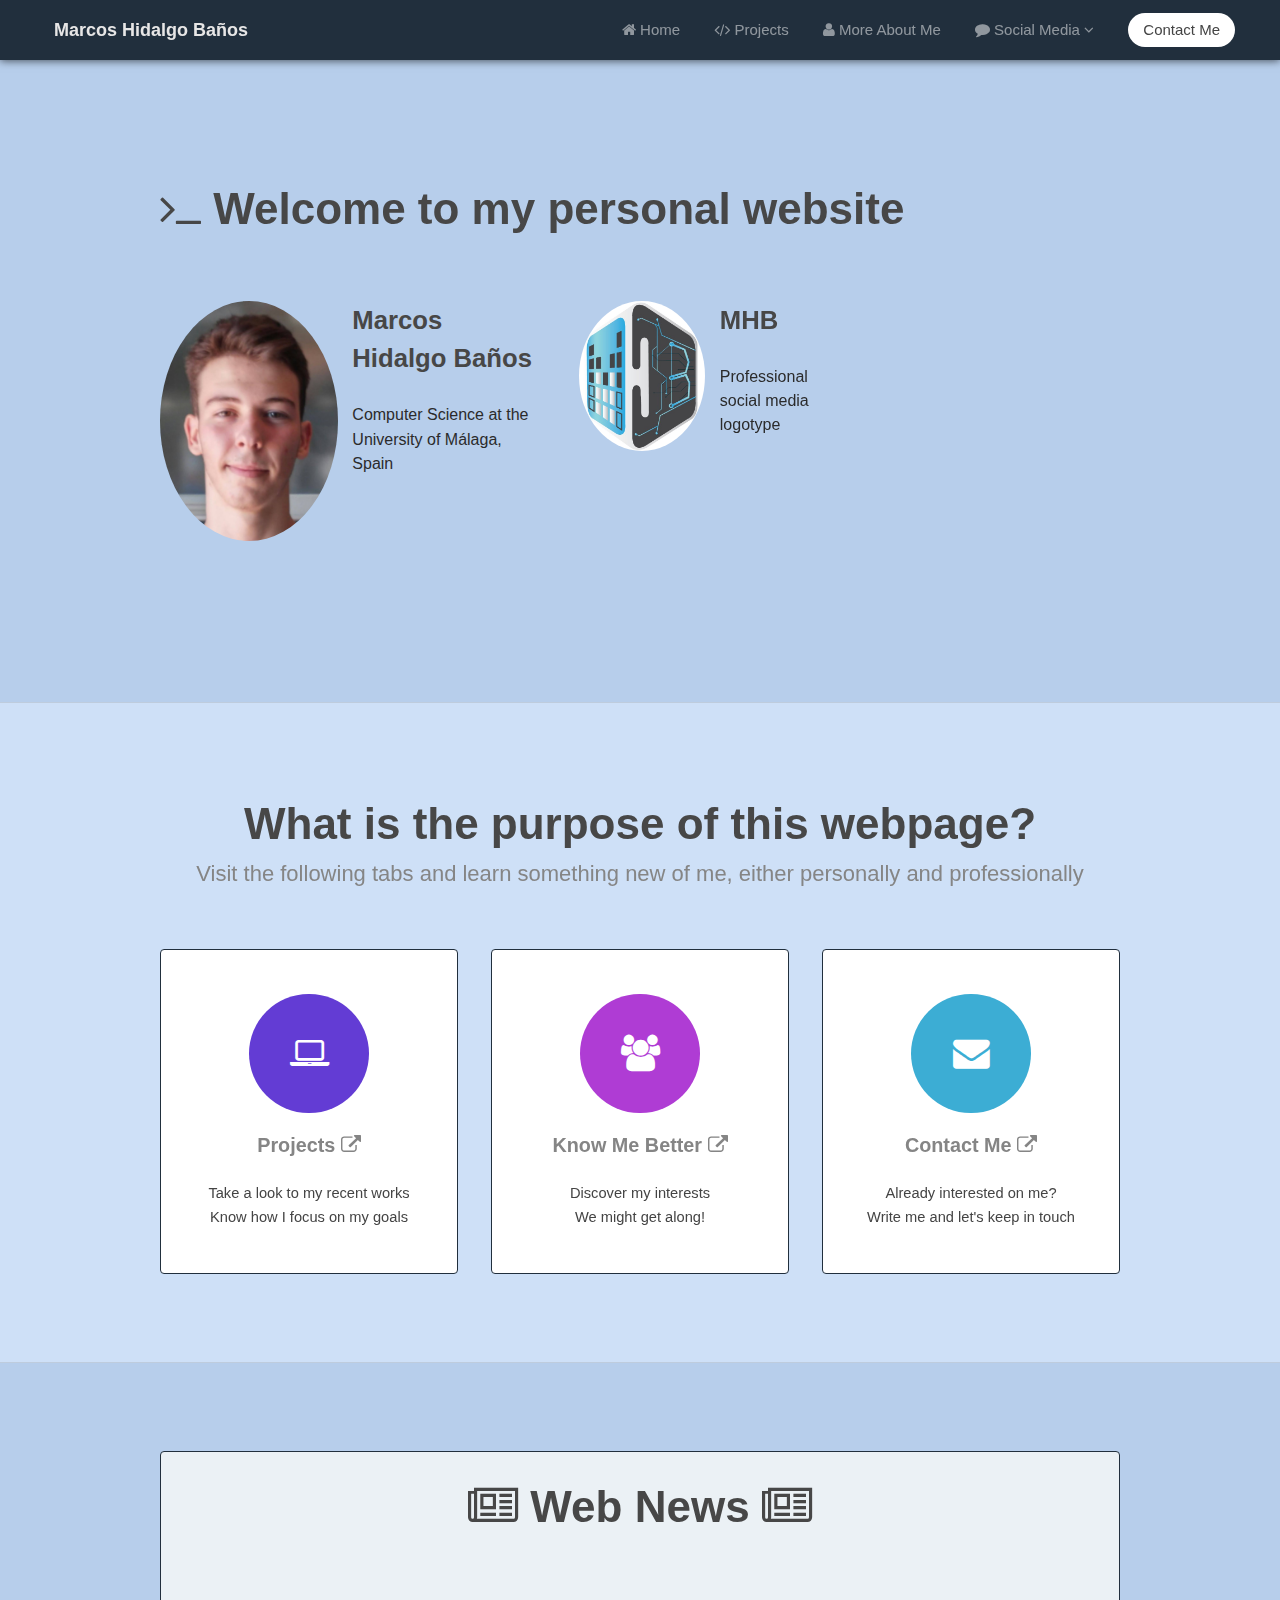
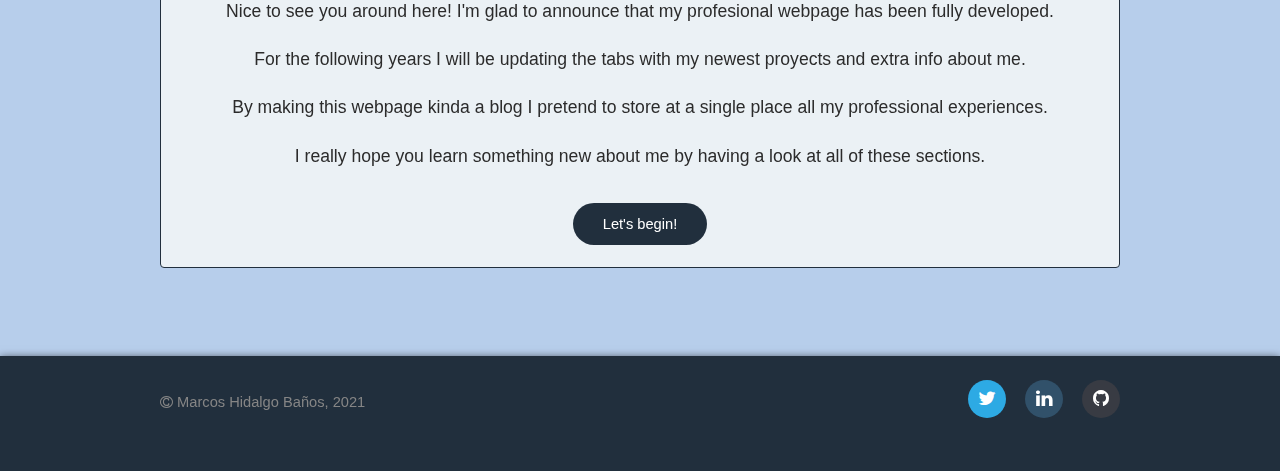
==== index.html @ bc8b63e9 "Add files via upload" ====
<!DOCTYPE html>
<html lang="en">
	<head>
		<meta charset="UTF-8">
		<title>Home | Marcos Hidalgo Baños</title>
		<link rel="shortcut icon" type="image/ico" href="/images/LOGOTW&LKND.ico" />
		<meta http-equiv="content-type" content="text/html; charset=utf-8" />
		<meta name="description" content="" />
		<meta name="keywords" content="" />
		<script src="js/jquery.min.js"></script>
		<script src="js/skel.min.js"></script>
		<script src="js/skel-layers.min.js"></script>
		<script src="js/init.js"></script>
		
		<noscript>
			<link rel="stylesheet" href="css/skel.css" />
			<link rel="stylesheet" href="css/style.css" />
			<link rel="stylesheet" href="css/style-xlarge.css" />
		</noscript>
	</head>


	<body class="landing">
		<!-- Header -->
			<header id="header">
				<h1 style="font-size: large;">Marcos Hidalgo Baños</h1>
				<nav id="nav">
					<ul>
						<li><a href="index.html"><i class="icon Little fa-home"></i> Home</a></li>
						<li><a href="projects.html"><i class="icon Little fa-code"></i> Projects</a></li>
						<li><a href="moreAboutMe.html"><i class="icon Little fa-user"></i> More About Me</a></li>
						<li><a><i class="icon Little fa-comment"></i> Social Media <i class="icon Little fa-angle-down"></i></a>
							<ul>
								<li><a href = "https://twitter.com/Marcos_Hidalgo_" target="blank" class="icon fa-twitter"> Twitter</a></li>
								<li><a href = "https://www.linkedin.com/in/marcoshidalgob/" target="blank" class="icon fa-linkedin-square"> Linkedin</a></li>
								<li><a href = "https://github.com/MarkosHB" target="blank" class="icon fa-github"> Github</a></li>
							</ul>
						</li>
						<li><a href="contactMe.html" class="button special1"> Contact Me</a></li>
					</ul>
				</nav>
			</header>		

			<!-- First look -->
			<section id="one" class="wrapper style6 special">
				<div id="two" class="wrapper style2 special">
					<div class="container">
						<header class="major" style="text-align: left;"><h2><i class="icon Little fa-terminal"></i> Welcome to my personal website</h2></header>
						<!--Introduccion -->
						<div class="row 200%">
							<section class="12u$(xsmall) profile">
								<img src="images/profile.jpg" alt="" height="240" />
								<h2>Marcos </br>Hidalgo Baños</h2>
								<p style="font-size: medium;">Computer Science at the University of Málaga, Spain</p> 
							</section>
							<section class="12u$(xsmall) profile">
								<img src="images/MHB LOGO .jpg" alt="" height="150"/>
								<h2>MHB</h2>
								<p style="font-size: medium;">Professional social media logotype</p> 
							</section>
						</div>
					
					</div>
				</div>
			</section>

				<!--Intro Webpage-->
				<section id="main" class="wrapper style1 special">
					<div class="banner">
						<div class="container">
							<header class="major">
								<h2>What is the purpose of this webpage?</h2>
								<p>Visit the following tabs and learn something new of me, either personally and professionally</p>
							</header>
							<div class="row 150%">
								<div class="4u 12u$(medium)">
									<section class="box">
										<i class="icon big rounded color3 fa-laptop"></i>
										<a href="proyects.html"><h3>Projects <i class="icon Little fa-external-link"></i></h3></a>
										<p>Take a look to my recent works</br>Know how I focus on my goals</p>
									</section>
								</div>
								<div class="4u 12u$(medium)">
									<section class="box">
										<i class="icon big rounded color4 fa-users"></i>
										<a href="moreAboutMe.html"><h3>Know Me Better <i class="icon Little fa-external-link"></i></h3></a>
										<p>Discover my interests</br>We might get along!</p>
									</section>
								</div>
								<div class="4u$ 12u$(medium)">
									<section class="box">
										<i class="icon big rounded color1 fa-envelope"></i>
										<a href="contactMe.html"><h3>Contact Me <i class="icon Little fa-external-link"></i></h3></a>
										<p>Already interested on me?</br> Write me and let's keep in touch</p>
									</section>
								</div>
							</div>
						</div>
					</div>
				</section>

			<!--News textbox-->
			<section id="one" class="wrapper style6 special">
				<div class="container">
					<div class="box" style="background-color:rgb(235, 241, 245)" style="border-color:grey;" style="border-width:medium">
						<header class="major"><h2><a class="icon fa-newspaper-o"></a> Web News <a class="icon fa-newspaper-o"></a></h2></header>
							<p style="font-size: larger;">
								Nice to see you around here! I'm glad to announce that my profesional webpage has been fully developed.
								<br></br>For the following years I will be updating the tabs with my newest proyects and extra info about me.
								<br></br>By making this webpage kinda a blog I pretend to store at a single place all my professional experiences.
								<br></br>I really hope you learn something new about me by having a look at all of these sections.
							</p>
							<a href="projects.html" class="button special">Let's begin!</a>
						
					</div>
				</div>
			</section>

		<!--End of Background Color-->
		</section>	
			
		<!-- Footer -->
		<footer id="footer">
			<div class="container"> 
				<div class="row">
					<div class="8u 12u$(medium)">
						<ul class="copyright">
							<li><i class="icon Little fa-copyright"></i><a href="index.html"> Marcos Hidalgo Baños,  2021 </a></li> 
						</ul>
					</div>
					<div class="4u$ 12u$(medium)"> 
						<ul class="icons">
							<li><a href = "https://twitter.com/Marcos_Hidalgo_"  target="blank" class="icon rounded fa-twitter"><span class="label">Twitter</span></a></li>
							<li><a href = "https://www.linkedin.com/in/marcoshidalgob/"  target="blank" class="icon rounded fa-linkedin"><span class="label">LinkedIn</span></a></li>
							<li><a href = "https://github.com/MarkosHB"  target="blank" class="icon rounded fa-github"><span class="label">Github</span></a></li>
						</ul>
					</div>
				</div>
			</div>
		</footer>
	</body>
	
</html>
---- css/skel.css ----
/* Resets (http://meyerweb.com/eric/tools/css/reset/ | v2.0 | 20110126 | License: none (public domain)) */

	html,body,div,span,applet,object,iframe,h1,h2,h3,h4,h5,h6,p,blockquote,pre,a,abbr,acronym,address,big,cite,code,del,dfn,em,img,ins,kbd,q,s,samp,small,strike,strong,sub,sup,tt,var,b,u,i,center,dl,dt,dd,ol,ul,li,fieldset,form,label,legend,table,caption,tbody,tfoot,thead,tr,th,td,article,aside,canvas,details,embed,figure,figcaption,footer,header,hgroup,menu,nav,output,ruby,section,summary,time,mark,audio,video{margin:0;padding:0;border:0;font-size:100%;font:inherit;vertical-align:baseline;}article,aside,details,figcaption,figure,footer,header,hgroup,menu,nav,section{display:block;}body{line-height:1;}ol,ul{list-style:none;}blockquote,q{quotes:none;}blockquote:before,blockquote:after,q:before,q:after{content:'';content:none;}table{border-collapse:collapse;border-spacing:0;}body{-webkit-text-size-adjust:none}

/* Box Model */

	*, *:before, *:after {
		-moz-box-sizing: border-box;
		-webkit-box-sizing: border-box;
		box-sizing: border-box;
	}

/* Container */

	.container {
		margin-left: auto;
		margin-right: auto;
		background-color: black;

		/* width: (containers) */
		width: 1200px;
	}

	/* Modifiers */

		/* 125% */
			.container.\31 25\25 {
				width: 100%;

				/* max-width: (containers * 1.25) */
				max-width: 1500px;

				/* min-width: (containers) */
				min-width: 1200px;
			}

		/* 75% */
			.container.\37 5\25 {

				/* width: (containers * 0.75) */
				width: 900px;

			}

		/* 50% */
			.container.\35 0\25 {

				/* width: (containers * 0.50) */
				width: 600px;

			}

		/* 25% */
			.container.\32 5\25 {

				/* width: (containers * 0.25) */
				width: 300px;

			}

/* Grid */

	.row {
		border-bottom: solid 1px transparent;
	}

	.row > * {
		float: left;
	}

	.row:after, .row:before {
		content: '';
		display: block;
		clear: both;
		height: 0;
	}

	.row.uniform > * > :first-child {
		margin-top: 0;
	}

	.row.uniform > * > :last-child {
		margin-bottom: 0;
	}

	/* Gutters */

		/* Normal */

			.row > * {
				/* padding: (gutters.horizontal) 0 0 (gutters.vertical) */
				padding: 0 0 0 2em;
			}

			.row {
				/* margin: -(gutters.horizontal) 0 -1px -(gutters.vertical) */
				margin: 0 0 -1px -2em;
			}

			.row.uniform > * {
				/* padding: (gutters.vertical) 0 0 (gutters.vertical) */
				padding: 2em 0 0 2em;
			}

			.row.uniform {
				/* margin: -(gutters.vertical) 0 -1px -(gutters.vertical) */
				margin: -2em 0 -1px -2em;
			}

		/* 200% */

			.row.\32 00\25 > * {
				/* padding: (gutters.horizontal) 0 0 (gutters.vertical) */
				padding: 0 0 0 4em;
			}

			.row.\32 00\25 {
				/* margin: -(gutters.horizontal) 0 -1px -(gutters.vertical) */
				margin: 0 0 -1px -4em;
			}

			.row.uniform.\32 00\25 > * {
				/* padding: (gutters.vertical) 0 0 (gutters.vertical) */
				padding: 4em 0 0 4em;
			}

			.row.uniform.\32 00\25 {
				/* margin: -(gutters.vertical) 0 -1px -(gutters.vertical) */
				margin: -4em 0 -1px -4em;
			}

		/* 150% */

			.row.\31 50\25 > * {
				/* padding: (gutters.horizontal) 0 0 (gutters.vertical) */
				padding: 0 0 0 1.5em;
			}

			.row.\31 50\25 {
				/* margin: -(gutters.horizontal) 0 -1px -(gutters.vertical) */
				margin: 0 0 -1px -1.5em;
			}

			.row.uniform.\31 50\25 > * {
				/* padding: (gutters.vertical) 0 0 (gutters.vertical) */
				padding: 1.5em 0 0 1.5em;
			}

			.row.uniform.\31 50\25 {
				/* margin: -(gutters.vertical) 0 -1px -(gutters.vertical) */
				margin: -1.5em 0 -1px -1.5em;
			}

		/* 50% */

			.row.\35 0\25 > * {
				/* padding: (gutters.horizontal) 0 0 (gutters.vertical) */
				padding: 0 0 0 1em;
			}

			.row.\35 0\25 {
				/* margin: -(gutters.horizontal) 0 -1px -(gutters.vertical) */
				margin: 0 0 -1px -1em;
			}

			.row.uniform.\35 0\25 > * {
				/* padding: (gutters.vertical) 0 0 (gutters.vertical) */
				padding: 1em 0 0 1em;
			}

			.row.uniform.\35 0\25 {
				/* margin: -(gutters.vertical) 0 -1px -(gutters.vertical) */
				margin: -1em 0 -1px -1em;
			}

		/* 25% */

			.row.\32 5\25 > * {
				/* padding: (gutters.horizontal) 0 0 (gutters.vertical) */
				padding: 0 0 0 0.5em;
			}

			.row.\32 5\25 {
				/* margin: -(gutters.horizontal) 0 -1px -(gutters.vertical) */
				margin: 0 0 -1px -0.5em;
			}

			.row.uniform.\32 5\25 > * {
				/* padding: (gutters.vertical) 0 0 (gutters.vertical) */
				padding: 0.5em 0 0 0.5em;
			}

			.row.uniform.\32 5\25 {
				/* margin: -(gutters.vertical) 0 -1px -(gutters.vertical) */
				margin: -0.5em 0 -1px -0.5em;
			}

		/* 0% */

			.row.\30 \25 > * {
				padding: 0;
			}

			.row.\30 \25 {
				margin: 0 0 -1px 0;
			}

	/* Cells */

		.\31 2u, .\31 2u\24 { width: 100%; clear: none; margin-left: 0; }
		.\31 1u, .\31 1u\24 { width: 91.6666666667%; clear: none; margin-left: 0; }
		.\31 0u, .\31 0u\24 { width: 83.3333333333%; clear: none; margin-left: 0; }
		.\39 u, .\39 u\24 { width: 75%; clear: none; margin-left: 0; }
		.\38 u, .\38 u\24 { width: 66.6666666667%; clear: none; margin-left: 0; }
		.\37 u, .\37 u\24 { width: 58.3333333333%; clear: none; margin-left: 0; }
		.\36 u, .\36 u\24 { width: 50%; clear: none; margin-left: 0; }
		.\35 u, .\35 u\24 { width: 41.6666666667%; clear: none; margin-left: 0; }
		.\34 u, .\34 u\24 { width: 33.3333333333%; clear: none; margin-left: 0; }
		.\33 u, .\33 u\24 { width: 25%; clear: none; margin-left: 0; }
		.\32 u, .\32 u\24 { width: 16.6666666667%; clear: none; margin-left: 0; }
		.\31 u, .\31 u\24 { width: 8.3333333333%; clear: none; margin-left: 0; }

		.\31 2u\24 + *,
		.\31 1u\24 + *,
		.\31 0u\24 + *,
		.\39 u\24 + *,
		.\38 u\24 + *,
		.\37 u\24 + *,
		.\36 u\24 + *,
		.\35 u\24 + *,
		.\34 u\24 + *,
		.\33 u\24 + *,
		.\32 u\24 + *,
		.\31 u\24 + * {
			clear: left;
		}

		.\-11u { margin-left: 91.6666666667% }
		.\-10u { margin-left: 83.3333333333% }
		.\-9u { margin-left: 75% }
		.\-8u { margin-left: 66.6666666667% }
		.\-7u { margin-left: 58.3333333333% }
		.\-6u { margin-left: 50% }
		.\-5u { margin-left: 41.6666666667% }
		.\-4u { margin-left: 33.3333333333% }
		.\-3u { margin-left: 25% }
		.\-2u { margin-left: 16.6666666667% }
		.\-1u { margin-left: 8.3333333333% }
---- css/style.css ----
@charset "UTF-8";
@import url(font-awesome.min.css);
@import url(http://fonts.googleapis.com/css?family=Raleway:700,400);

/*
	Transit by TEMPLATED
	templated.co @templatedco
	Released for free under the Creative Commons Attribution 3.0 license (templated.co/license)
*/

/* Basic */

	body {
		background: rgb(233, 226, 226);
		font-family:sans-serif !important;
	}

		body.is-loading *, body.is-loading *:before, body.is-loading *:after {
			-moz-animation: none !important;
			-webkit-animation: none !important;
			-o-animation: none !important;
			-ms-animation: none !important;
			animation: none !important;
			-moz-transition: none !important;
			-webkit-transition: none !important;
			-o-transition: none !important;
			-ms-transition: none !important;
			transition: none !important;
		}

	body, input, select, textarea {
		color: #444;
		font-family: "Raleway", Helvetica, sans-serif;
		font-size: 13pt;
		font-weight: 400;
		line-height: 1.65em;
	}

	a {
		color: #383b43;
		text-decoration: none;
	}

		a:active, a:hover {
			text-decoration: underline;
		}

	strong, b {
		color: #474747;
		font-weight: 700;
	}

	em, i {
		font-style: italic;
	}

	p {
		margin: 0 0 2em 0;
	}

	h1, h2, h3, h4, h5, h6 {
		color: #474747;
		font-weight: 700;
		line-height: 1em;
		margin: 0 0 1em 0;
	}

		h1 a, h2 a, h3 a, h4 a, h5 a, h6 a {
			color: inherit;
			text-decoration: none;
		}

	h2 {
		font-size: 1.75em;
		line-height: 1.5em;
	}

	h3 {
		font-size: 1.35em;
		line-height: 1.5em;
	}

	h4 {
		font-size: 1.1em;
		line-height: 1.5em;
	}

	h5 {
		font-size: 0.9em;
		line-height: 1.5em;
	}

	h6 {
		font-size: 0.7em;
		line-height: 1.5em;
	}

	sub {
		font-size: 0.8em;
		position: relative;
		top: 0.5em;
	}

	sup {
		font-size: 0.8em;
		position: relative;
		top: -0.5em;
	}

	hr {
		border: 0;
		border-bottom: solid 1px rgba(144, 144, 144, 0.25);
		margin: 2em 0;
	}

		hr.major {
			margin: 3em 0;
		}

	blockquote {
		border-left: solid 4px rgba(144, 144, 144, 0.25);
		font-style: italic;
		margin: 0 0 2em 0;
		padding: 0.5em 0 0.5em 2em;
	}
		blockquote a {
			color: rgb(249 246 241 / 80%);;
		}

	code {
		background: rgba(144, 144, 144, 0.075);
		border-radius: 4px;
		border: solid 1px rgba(144, 144, 144, 0.25);
		font-family: "Courier New", monospace;
		font-size: 0.9em;
		margin: 0 0.25em;
		padding: 0.25em 0.65em;
	}

	pre {
		-webkit-overflow-scrolling: touch;
		font-family: "Courier New", monospace;
		font-size: 0.9em;
		margin: 0 0 2em 0;
	}

		pre code {
			display: block;
			line-height: 1.75em;
			padding: 1em 1.5em;
			overflow-x: auto;
		}

	.align-left {
		text-align: left;
	}

	.align-center {
		text-align: center;
	}

	.align-right {
		text-align: right;
	}

/* Section/Article */

	section.special, article.special {
		text-align: center;
	}

	header p {
		color: #858585;
		position: relative;
		margin: 0 0 1.5em 0;
	}

	header h2 + p {
		font-size: 1.25em;
		margin-top: -1em;
		line-height: 1.5em;
	}

	header h3 + p {
		font-size: 1.1em;
		margin-top: -0.8em;
		line-height: 1.5em;
	}

	header h4 + p,
	header h5 + p,
	header h6 + p {
		font-size: 0.9em;
		margin-top: -0.6em;
		line-height: 1.5em;
	}

	header.major {
		text-align: center;
		margin-bottom: 4em;
	}

		header.major h2 {
			font-size: 3em;
			margin-bottom: 0.5em;
		}

		header.major p {
			font-size: 1.5em;
		}

/* Form */

	form {
		margin: 0 0 2em 0;
	}

	label {
		color: #474747;
		display: block;
		font-size: 0.9em;
		font-weight: 700;
		margin: 0 0 1em 0;
	}

	input[type="text"],
	input[type="password"],
	input[type="email"],
	select,
	textarea {
		-moz-appearance: none;
		-webkit-appearance: none;
		-o-appearance: none;
		-ms-appearance: none;
		appearance: none;
		background: rgba(144, 144, 144, 0.075);
		border-radius: 4px;
		border: none;
		color: inherit;
		display: block;
		outline: 0;
		padding: 0 1em;
		text-decoration: none;
		width: 100%;
	}

		input[type="text"]:invalid,
		input[type="password"]:invalid,
		input[type="email"]:invalid,
		select:invalid,
		textarea:invalid {
			box-shadow: none;
		}

		input[type="text"]:focus,
		input[type="password"]:focus,
		input[type="email"]:focus,
		select:focus,
		textarea:focus {
			border-color: #383b43;
			box-shadow: 0 0 0 1px #383b43;
		}

	.select-wrapper {
		text-decoration: none;
		display: block;
		position: relative;
	}

		.select-wrapper:before {
			content: "";
			-moz-osx-font-smoothing: grayscale;
			-webkit-font-smoothing: antialiased;
			font-family: FontAwesome;
			font-style: normal;
			font-weight: normal;
			text-transform: none !important;
		}

		.select-wrapper:before {
			color: rgba(144, 144, 144, 0.25);
			display: block;
			height: 2.75em;
			line-height: 2.75em;
			pointer-events: none;
			position: absolute;
			right: 0;
			text-align: center;
			top: 0;
			width: 2.75em;
		}

		.select-wrapper select::-ms-expand {
			display: none;
		}

	input[type="text"],
	input[type="password"],
	input[type="email"],
	select {
		height: 2.75em;
	}

	textarea {
		padding: 0.75em 1em;
	}

	input[type="checkbox"],
	input[type="radio"] {
		-moz-appearance: none;
		-webkit-appearance: none;
		-o-appearance: none;
		-ms-appearance: none;
		appearance: none;
		display: block;
		float: left;
		margin-right: -2em;
		opacity: 0;
		width: 1em;
		z-index: -1;
	}

		input[type="checkbox"] + label,
		input[type="radio"] + label {
			text-decoration: none;
			color: #444;
			cursor: pointer;
			display: inline-block;
			font-size: 1em;
			font-weight: 400;
			padding-left: 2.4em;
			padding-right: 0.75em;
			position: relative;
		}

			input[type="checkbox"] + label:before,
			input[type="radio"] + label:before {
				-moz-osx-font-smoothing: grayscale;
				-webkit-font-smoothing: antialiased;
				font-family: FontAwesome;
				font-style: normal;
				font-weight: normal;
				text-transform: none !important;
			}

			input[type="checkbox"] + label:before,
			input[type="radio"] + label:before {
				background: rgba(144, 144, 144, 0.075);
				border-radius: 4px;
				border: solid 1px rgba(144, 144, 144, 0.25);
				content: '';
				display: inline-block;
				height: 1.65em;
				left: 0;
				line-height: 1.58125em;
				position: absolute;
				text-align: center;
				top: 0;
				width: 1.65em;
			}

		input[type="checkbox"]:checked + label:before,
		input[type="radio"]:checked + label:before {
			background: #3cadd4;
			border-color: #3cadd4;
			color: #ffffff;
			content: '\f00c';
		}

		input[type="checkbox"]:focus + label:before,
		input[type="radio"]:focus + label:before {
			border-color: #383b43;
			box-shadow: 0 0 0 1px #383b43;
		}

	input[type="checkbox"] + label:before {
		border-radius: 4px;
	}

	input[type="radio"] + label:before {
		border-radius: 100%;
	}

	::-webkit-input-placeholder {
		color: #858585 !important;
		opacity: 1.0;
	}

	:-moz-placeholder {
		color: #858585 !important;
		opacity: 1.0;
	}

	::-moz-placeholder {
		color: #858585 !important;
		opacity: 1.0;
	}

	:-ms-input-placeholder {
		color: #858585 !important;
		opacity: 1.0;
	}

	.formerize-placeholder {
		color: #858585 !important;
		opacity: 1.0;
	}

/* Box */

	.box {
		background-attachment: fixed;
		background-color: #314152 ; 
		box-shadow: #212F3D;
		border-radius: 4px;
		border: solid 1px #212F3D;
		margin-bottom: 2em;
		padding: 1.5em;
		
	}

		.box > :last-child,
		.box > :last-child > :last-child,
		.box > :last-child > :last-child > :last-child {
			margin-bottom: 0;
		}

		.box.alt {
			border: 0;
			border-radius: 0;
			padding: 0;
		}

		.box2 {
			background-attachment: fixed;
			background-color: #212F3D ; 
			box-shadow: rgba(19, 18, 18, 0.6) 0px 1px 8px 0px;
			border-radius: 4px;
			border: solid 1px #24222275;
			margin-bottom: 2em;
			padding: 16px 20px;			
		}
	
			.box2 > :last-child,
			.box2 > :last-child > :last-child,
			.box2 > :last-child > :last-child > :last-child {
				margin-bottom: 0;
			}
	
			.box2.alt {
				border: 0;
				border-radius: 0;
				padding: 0;
			}

/* Icon */

	.icon {
		text-decoration: none;
		border-bottom: none;
		position: relative;
	}

		.icon:before {
			-moz-osx-font-smoothing: grayscale;
			-webkit-font-smoothing: antialiased;
			font-family: FontAwesome;
			font-style: normal;
			font-weight: normal;
			text-transform: none !important;
		}

		.icon:active, .icon:hover {
			text-decoration: none;
		}

		.icon > .label {
			display: none;
		}

		.icon.rounded {
			background-color: #383b43;
			border-radius: 100%;
			color: #ffffff;
			display: inline-block;
			height: 3.25em;
			line-height: 3.25em;
			text-align: center;
			width: 3.25em;
		}

			.icon.rounded.big {
				font-size: 2.5em;
				margin-bottom: 0.5em;
			}

			.icon.rounded.color1 {
				background-color: #3cadd4;
			}

			.icon.rounded.color2 {
				background-color: #3c61d4;
			}

			.icon.rounded.color3 {
				background-color: #633cd4;
			}

			.icon.rounded.color4 {
				background-color: #af3cd4;
			}

			.icon.rounded.color5 {
				background-color: #d43cad;
			}

			.icon.rounded.color6 {
				background-color: #d43c61;
			}

			.icon.rounded.color7 {
				background-color: #d4633c;
			}

			.icon.rounded.color8 {
				background-color: #d4af3c;
			}

			.icon.rounded.color9 {
				background-color: #add43c;
			}

			.icon.rounded.color10 {
				background-color: #61d43c;
			}

			.icon.rounded.fa-twitter {
				background-color: #2daae4;
			}

			.icon.rounded.fa-facebook {
				background-color: #39599f;
			}

			.icon.rounded.fa-google-plus {
				background-color: #c91e1f;
			}

			.icon.rounded.fa-dribbble {
				background-color: #c4376b;
			}

			.icon.rounded.fa-tumblr, .icon.rounded.fa-linkedin {
				background-color: #31516a;
			}

			.icon.rounded.fa-rss {
				background-color: #f2600b;
			}

/* Image */

	.image {
		border-radius: 4px;
		border: 0;
		display: inline-block;
		position: relative;
	}

		.image img {
			border-radius: 4px;
			display: block;
		}

		.image.left {
			float: left;
			padding: 0 1.5em 1em 0;
			top: 0.25em;
		}

		.image.right {
			float: right;
			padding: 0 0 1em 1.5em;
			top: 0.25em;
		}

		.image.left, .image.right {
			max-width: 40%;
		}

			.image.left img, .image.right img {
				width: 100%;
			}

		.image.fit {
			display: block;
			margin: 0 0 2em 0;
			width: 100%;
		}

			.image.fit img {
				width: 100%;
			}

/* List */

	ol {
		list-style: decimal;
		margin: 0 0 2em 0;
		padding-left: 1.25em;
	}

		ol li {
			padding-left: 0.25em;
		}

	ul {
		list-style: disc;
		margin: 0 0 2em 0;
		padding-left: 1em;
	}

		ul li {
			padding-left: 0.5em;
		}

		ul.alt {
			list-style: none;
			padding-left: 0;
		}

			ul.alt li {
				border-top: solid 1px rgba(144, 144, 144, 0.25);
				padding: 0.5em 0;
			}

				ul.alt li:first-child {
					border-top: 0;
					padding-top: 0;
				}

		ul.unstyled {
			list-style: none;
			padding-left: 0;
		}

			ul.unstyled li {
				padding: 0.4em 0;
			}

		ul.icons {
			cursor: default;
			list-style: none;
			padding-left: 0;
		}

			ul.icons li {
				display: inline-block;
				padding: 0 1em 0 0;
			}

				ul.icons li:last-child {
					padding-right: 0;
				}

				ul.icons li .icon:before {
					font-size: 2em;
				}

		ul.actions {
			cursor: default;
			list-style: none;
			padding-left: 0;
		}

			ul.actions li {
				display: inline-block;
				padding: 0 1em 0 0;
				vertical-align: middle;
			}

				ul.actions li:last-child {
					padding-right: 0;
				}

			ul.actions.small li {
				padding: 0 0.5em 0 0;
			}

			ul.actions.vertical li {
				display: block;
				padding: 1em 0 0 0;
			}

				ul.actions.vertical li:first-child {
					padding-top: 0;
				}

				ul.actions.vertical li > * {
					margin-bottom: 0;
				}

			ul.actions.vertical.small li {
				padding: 0.5em 0 0 0;
			}

				ul.actions.vertical.small li:first-child {
					padding-top: 0;
				}

			ul.actions.fit {
				display: table;
				margin-left: -1em;
				padding: 0;
				table-layout: fixed;
				width: calc(100% + 1em);
			}

				ul.actions.fit li {
					display: table-cell;
					padding: 0 0 0 1em;
				}

					ul.actions.fit li > * {
						margin-bottom: 0;
					}

				ul.actions.fit.small {
					margin-left: -0.5em;
					width: calc(100% + 0.5em);
				}

					ul.actions.fit.small li {
						padding: 0 0 0 0.5em;
					}

	dl {
		margin: 0 0 2em 0;
	}

/* Table */

	.table-wrapper {
		-webkit-overflow-scrolling: touch;
		overflow-x: auto;
	}

	table {
		margin: 0 0 2em 0;
		width: 100%;
	}

		table tbody tr {
			border: solid 1px rgba(144, 144, 144, 0.25);
			border-left: 0;
			border-right: 0;
		}

			table tbody tr:nth-child(2n + 1) {
				background-color: rgba(144, 144, 144, 0.075);
			}

		table td {
			padding: 0.75em 0.75em;
		}

		table th {
			color: #474747;
			font-size: 0.9em;
			font-weight: 700;
			padding: 0 0.75em 0.75em 0.75em;
			text-align: left;
		}

		table thead {
			border-bottom: solid 2px rgba(144, 144, 144, 0.25);
		}

		table tfoot {
			border-top: solid 2px rgba(144, 144, 144, 0.25);
		}

		table.alt {
			border-collapse: separate;
		}

			table.alt tbody tr td {
				border: solid 1px rgba(144, 144, 144, 0.25);
				border-left-width: 0;
				border-top-width: 0;
			}

				table.alt tbody tr td:first-child {
					border-left-width: 1px;
				}

			table.alt tbody tr:first-child td {
				border-top-width: 1px;
			}

			table.alt thead {
				border-bottom: 0;
			}

			table.alt tfoot {
				border-top: 0;
			}

/* Button */

	input[type="submit"],
	input[type="reset"],
	input[type="button"],
	.button {
		-moz-appearance: none;
		-webkit-appearance: none;
		-o-appearance: none;
		-ms-appearance: none;
		appearance: none;
		-moz-transition: background-color 0.2s ease-in-out, color 0.2s ease-in-out;
		-webkit-transition: background-color 0.2s ease-in-out, color 0.2s ease-in-out;
		-o-transition: background-color 0.2s ease-in-out, color 0.2s ease-in-out;
		-ms-transition: background-color 0.2s ease-in-out, color 0.2s ease-in-out;
		transition: background-color 0.2s ease-in-out, color 0.2s ease-in-out;
		background-color: #3cadd4;
		border-radius: 30px;
		border: 0;
		color: #ffffff !important;
		cursor: pointer;
		display: inline-block;
		font-weight: 400;
		height: 2.85em;
		line-height: 2.95em;
		padding: 0 2em;
		text-align: center;
		text-decoration: none;
		white-space: nowrap;
	}

		input[type="submit"]:hover,
		input[type="reset"]:hover,
		input[type="button"]:hover,
		.button:hover {
			background-color: #51b6d9;
			text-decoration: none;
		}

		input[type="submit"]:active,
		input[type="reset"]:active,
		input[type="button"]:active,
		.button:active {
			background-color: #2da2ca;
			text-decoration: none;
		}

		input[type="submit"].icon,
		input[type="reset"].icon,
		input[type="button"].icon,
		.button.icon {
			padding-left: 1.35em;
		}

			input[type="submit"].icon:before,
			input[type="reset"].icon:before,
			input[type="button"].icon:before,
			.button.icon:before {
				margin-right: 0.5em;
			}

		input[type="submit"].fit,
		input[type="reset"].fit,
		input[type="button"].fit,
		.button.fit {
			display: block;
			margin: 0 0 1em 0;
			width: 100%;
		}

		input[type="submit"].small,
		input[type="reset"].small,
		input[type="button"].small,
		.button.small {
			font-size: 0.8em;
		}

		input[type="submit"].big,
		input[type="reset"].big,
		input[type="button"].big,
		.button.big {
			font-size: 1.35em;
		}

		input[type="submit"].alt,
		input[type="reset"].alt,
		input[type="button"].alt,
		.button.alt {
			background-color: transparent;
			box-shadow: inset 0 0 0 2px rgba(144, 144, 144, 0.25);
			color: #474747 !important;
		}

			input[type="submit"].alt:hover,
			input[type="reset"].alt:hover,
			input[type="button"].alt:hover,
			.button.alt:hover {
				background-color: rgba(144, 144, 144, 0.075);
			}

			input[type="submit"].alt:active,
			input[type="reset"].alt:active,
			input[type="button"].alt:active,
			.button.alt:active {
				background-color: rgba(144, 144, 144, 0.2);
			}

			input[type="submit"].alt.icon:before,
			input[type="reset"].alt.icon:before,
			input[type="button"].alt.icon:before,
			.button.alt.icon:before {
				color: #858585;
			}

		input[type="submit"].special,
		input[type="reset"].special,
		input[type="button"].special,
		.button.special {
			background-color: #212F3D;
			color: #ffffff !important;
		}

			input[type="submit"].special:hover,
			input[type="reset"].special:hover,
			input[type="button"].special:hover,
			.button.special:hover {
				background-color: #444751;
			}

			input[type="submit"].special:active,
			input[type="reset"].special:active,
			input[type="button"].special:active,
			.button.special:active {
				background-color: #2c2f35;
			}

		input[type="submit"].disabled, input[type="submit"]:disabled,
		input[type="reset"].disabled,
		input[type="reset"]:disabled,
		input[type="button"].disabled,
		input[type="button"]:disabled,
		.button.disabled,
		.button:disabled {
			background-color: #444 !important;
			box-shadow: inset 0 -0.15em 0 0 rgba(0, 0, 0, 0.15);
			color: #fff !important;
			cursor: default;
			opacity: 0.25;
		}

/* Header */

	body.landing #header {
		background-color:#212F3D;
		box-shadow: rgba(0, 0, 0, 0.6) 0px 1px 8px 0px;
		left: 0;
		position: fixed;
		top: 0;		
	}

		body.landing #header nav a {
			color: rgba(255, 255, 255, 0.5);
		}

	#header {
		background-color: #212F3D;
		box-shadow: rgba(0, 0, 0, 0.6) 0px 1px 8px 0px;
		color: #dfdbdb;
		cursor: default;
		font-size: 15px;
		height: 4em;
		line-height: 4em;
		width: 100%;
		z-index: 10000;
		position: fixed;
		
		
	}
		#header h1 {
			color: #e7e6e6;
			height: inherit;
			left: 3em;
			line-height: inherit;
			margin: 0;
			padding: 0;
			position: absolute;
		}

			#header h1 a {
				font-size: 1.25em;
			}

		#header nav {
			height: inherit;
			line-height: inherit;
			position: absolute;
			right: 3em;
			vertical-align: middle;
		}

			#header nav > ul {
				list-style: none;
				margin: 0;
				padding-left: 0;
			}

			#header nav > ul:hover {
				background-color: #212F3D;
				color: #dfdbdb;
			}

				#header nav > ul > li {
					border-radius: 4px;
					display: inline-block;
					margin-left: 2em;
					padding-left: 0;
				}

					#header nav > ul > li a {
						-moz-transition: color 0.2s ease-in-out;
						-webkit-transition: color 0.2s ease-in-out;
						-o-transition: color 0.2s ease-in-out;
						-ms-transition: color 0.2s ease-in-out;
						transition: color 0.2s ease-in-out;
						color: #cdced0;
						display: inline-block;
						text-decoration: none;
					}

						#header nav > ul > li a:active, #header nav > ul > li a:hover {
							color: #ffffff;
						}

					#header nav > ul > li > ul {
						display: none;
					}

					#header nav > ul > li:hover > ul {
						display:block;
						position: absolute;
						background-color: #212F3D;
						color: #dfdbdb;
						padding: 1.9rem;
						padding-top: 0rem;
						padding-bottom: 0rem;
						padding-right: 1.5rem;
					}

					#header nav > ul > li .button {
						background-color: #fff;
						color: #444 !important;
						height: 2.25em;
						line-height: 2.25em;
						margin-bottom: 0;
						padding: 0 1em;
						position: relative;
						top: -0.075em;
						vertical-align: middle;
					}

		#header .container {
			position: left;
		}

			#header .container h1 {
				left: 0;
			}

			#header .container nav {
				right: 0;
			}

/* Banner */

	#banner {
		background-position: center center;
		background-size: cover;
		color: #ffffff;
		padding: 14em 0em 14em;
		text-align: center;
	}

		#banner :last-child {
			margin-bottom: 0;
		}

		#banner h2 {
			color: #ffffff;
			font-size: 4em;
			line-height: 1.25em;
			margin: 0 0 0.5em 0;
			padding: 0;
		}

		#banner p {
			font-size: 1.5em;
			margin-bottom: 1.75em;
		}

		

/* Wrapper */

	.wrapper {
		padding: 6em 0em 4em;
		/* Style 1 Wrapper */
		/* Style 2 Wrapper */
		/* Style 3 Wrapper */
	}

		.wrapper.style1 {
			background-color: #cee0f7;
			border-bottom: 1px solid rgba(144, 144, 144, 0.25);
			border-top: 1px solid rgba(144, 144, 144, 0.25);
		}

			.wrapper.style1 .box {
				background-color: #fff;
				padding: 3em 2.5em;
			}

				.wrapper.style1 .box h2, .wrapper.style1 .box h3, .wrapper.style1 .box h4, .wrapper.style1 .box h5, .wrapper.style1 .box h6 {
					color: #858585;
				}

		.wrapper.style2 .profiles {
			border-bottom: 1px solid rgba(144, 144, 144, 0.25);
			border-top: 1px solid rgba(144, 144, 144, 0.25);
			margin-bottom: 4em;
			padding-top: 4em;
			text-align: justify;
		}

		.wrapper.style2 .profile {
			margin-bottom: 2em;
			text-align: left;
		}

			.wrapper.style2 .profile img {
				border-radius: 50%;
				float: left;
				margin-bottom: 1em;
				margin-right: 1em;
			}

			.wrapper.style2 .profile h4 {
				margin-bottom: 0;
				margin-top: 1em;
			}

		.wrapper.style2 footer {
			margin-left: auto;
			margin-right: auto;
			width: 70%;
		}

			.wrapper.style2 footer p {
				margin-bottom: 3em;
			}

		.wrapper.style3 {
			background-color: #54a8c4;
			color: #ffffff;
			padding-top: 6rem;
		}

		.wrapper.style4 {
			background-color: #212F3D;
			color: rgb(249 246 241 / 80%);
			text-align: justify;
			padding-top: 6rem;
			
		}

		.wrapper.style6 {
			background-color:#b7ceeb;
			color: #2b2b2b;
		}


			.wrapper.style3 h2, .wrapper.style3 h3, .wrapper.style3 p {
				color: #ffffff;
			}

			.wrapper.style4 h2, .wrapper.style4 h3, .wrapper.style4 p {
				color: #ffffff;
			}

			.wrapper.style5 h2, .wrapper.style5 h3, .wrapper.style5 p {
				color: #ffffff;
			}

			.wrapper.style3 input[type="text"],
			.wrapper.style3 input[type="password"],
			.wrapper.style3 input[type="email"],
			.wrapper.style3 select,
			.wrapper.style3 textarea {
				background-color: #fff;
				color: #444;
			}

		.dropdown-wrapper {
			cursor: pointer;
		}
		
		.dropdown-wrapper .dropdown-title {
			display: block;
		}

		

/* Footer */

	#footer {
		background:#212F3D;
		box-shadow: rgba(0, 0, 0, 0.6) 0px 1px 8px 0px;
		padding: 1.5rem 0.5rem;
		vertical-align: bottom;
	}

		#footer h2, #footer h3, #footer h4 {
			color: #ffffff;
		}

		#footer p, #footer a, #footer li {
			color: #cdced0;
		}

		#footer .links {
			border-bottom: 1px solid rgba(144, 144, 144, 0.25);
			margin-bottom: 1em;
			padding-bottom: 1em;
		}

		#footer .copyright {
			margin-top: 0.65em;
			padding: 0;
		}

			#footer .copyright li {
				color: #858585;
				display: inline-block;
				list-style: none;
				margin-left: 0.5em;
				padding-left: 0.5em;
			}

				#footer .copyright li:first-child {
					margin-left: 0;
					padding-left: 0;
				}

			#footer .copyright a {
				color: #858585;
			}

		#footer .icons {
			text-align: right;
		}

		#footer a.icon {
			color: #ffffff;
			font-size: 0.65em;
			height: 4em;
			line-height: 4em;
			width: 4em;
			cursor: pointer;
		}

/* Grid Demo */

	.grid-demo {
		display: block;
		margin: 0 0 2em 0;
	}

		.grid-demo span {
			background: #8d93a0;
			border-radius: 4px;
			color: rgba(0, 0, 0, 0.25);
			display: block;
			font-weight: 700;
			height: 2.75em;
			line-height: 2.75em;
			text-align: center;
		}

		.grid-demo .row.flush > div span {
			border-radius: 0;
		}

		.grid-demo .row.flush > div:first-child span {
			border-radius: 4px 0 0 4px;
		}

		.grid-demo .row.flush > div:last-child span {
			border-radius: 0 4px 4px 0;
		}


/* The Modal (background) */

	.modal {
		display: none; /* Hidden by default */
		position: fixed; /* Stay in place */
		z-index: 1; /* Sit on top */
		left: 0;
		top: 0;
		width: 100%; /* Full width */
		height: 100%; /* Full height */
		overflow: auto; /* Enable scroll if needed */
		background-color: rgb(0,0,0); /* Fallback color */
		background-color: rgba(0,0,0,0.4); /* Black w/ opacity */
	}
	
		/* Modal Content/Box */
		.modal-content {
			background-color: #fefefe;
			margin: 4% auto; /* 15% from the top and centered */
			padding: 20px;
			border: 1px solid #888;
			width: 80%; /* Could be more or less, depending on screen size */
		}
		
		/* The Close Button */
		.close {
			color: #aaa;
			float: right;
			font-size: 28px;
			font-weight: bold;
		}
		
		.close:hover,
		.close:focus {
			color: black;
			text-decoration: none;
			cursor: pointer;
		}
---- css/style-xlarge.css ----
/*
	Transit by TEMPLATED
	templated.co @templatedco
	Released for free under the Creative Commons Attribution 3.0 license (templated.co/license)
*/

/* Basic */

	body, input, select, textarea {
		font-size: 11pt;
	}
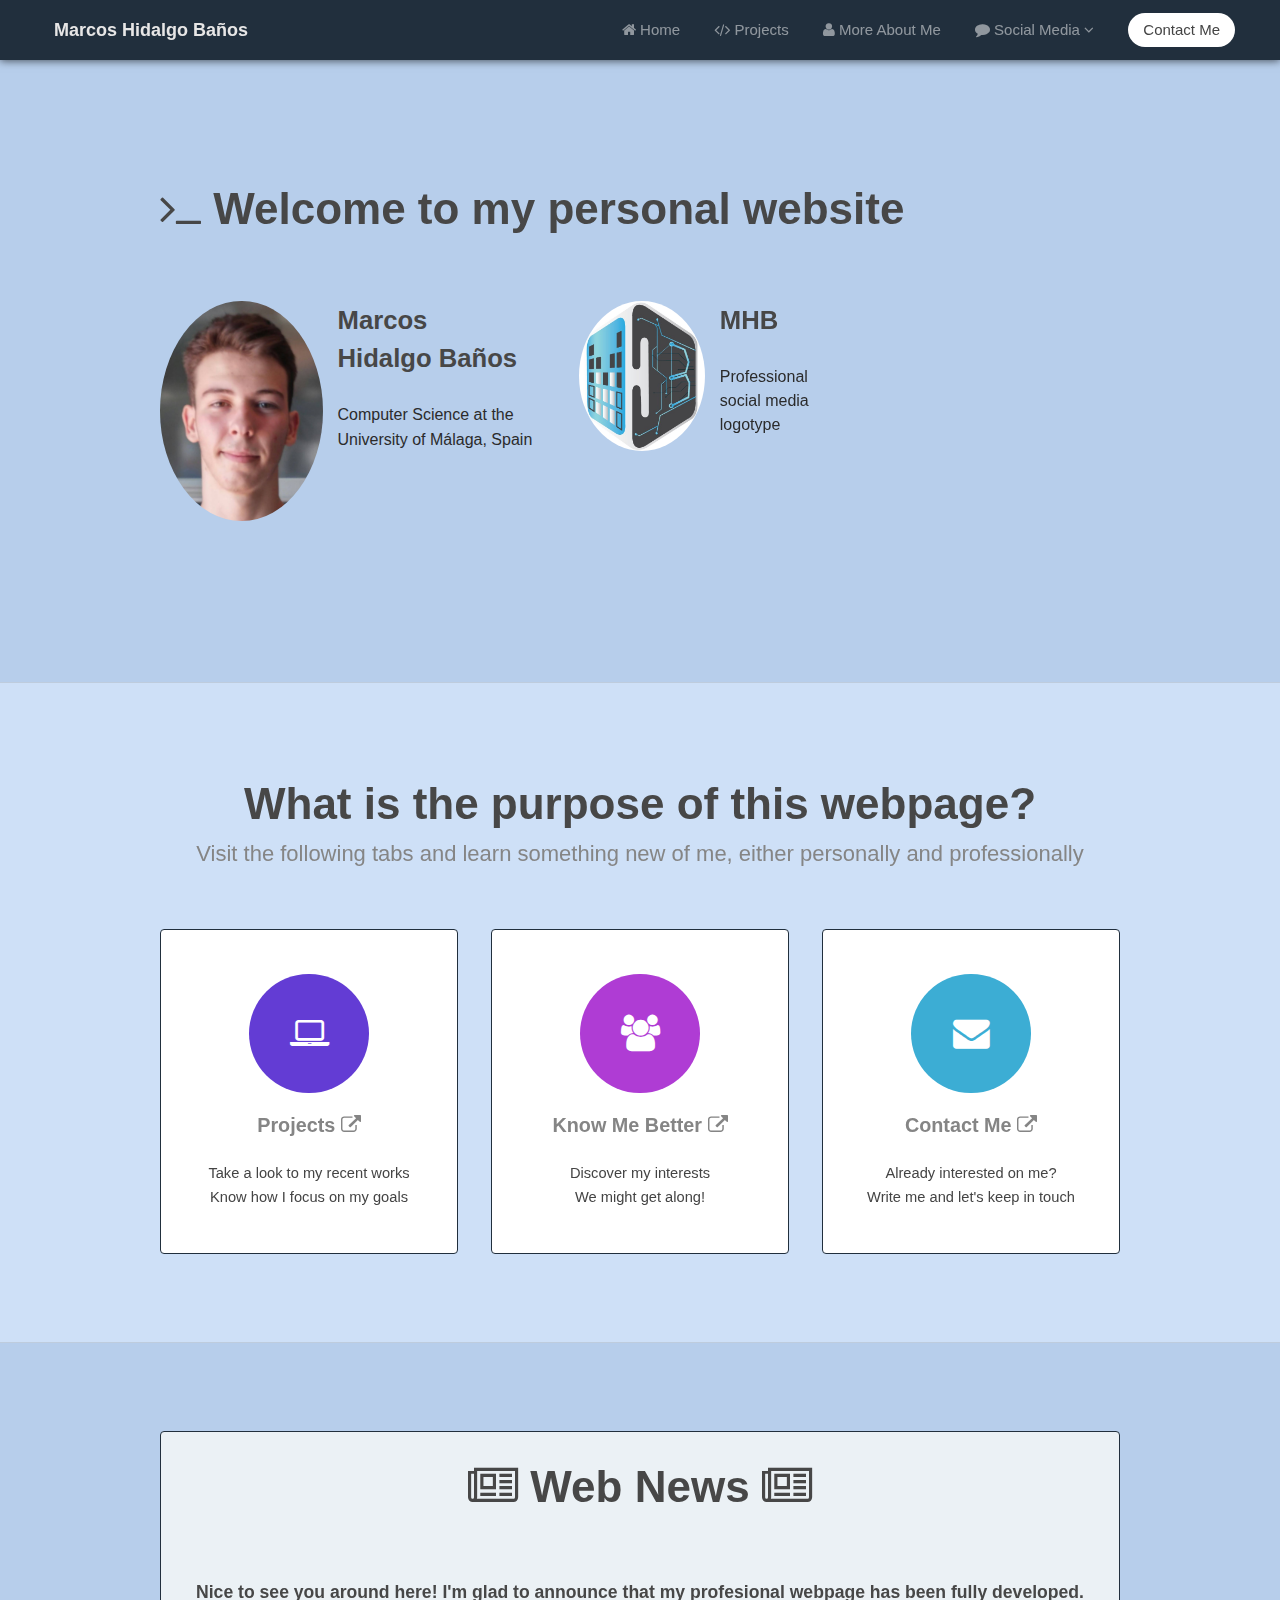
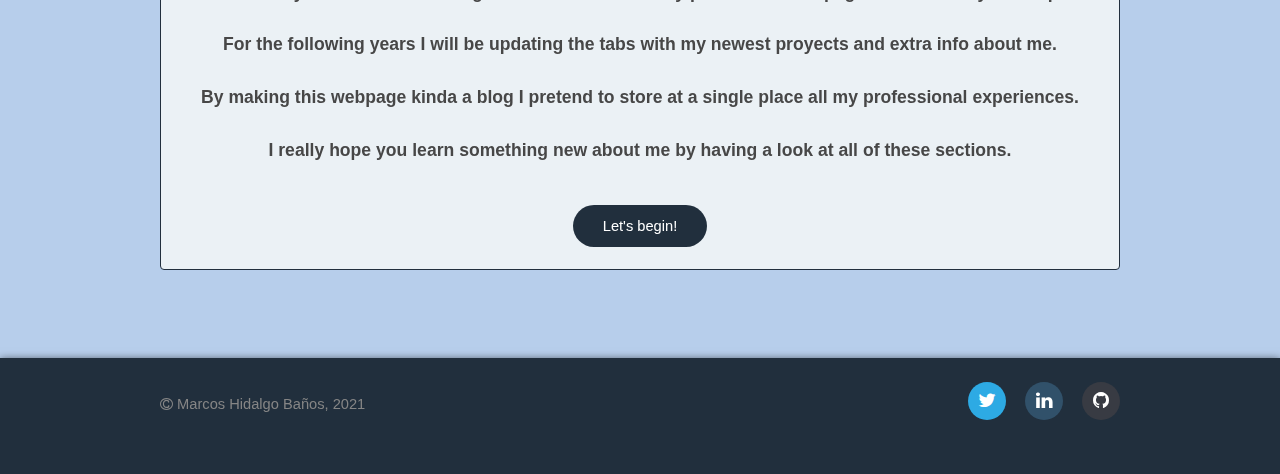
==== commit acf09fc1: "Add files via upload" ====
--- a/index.html
+++ b/index.html
@@ -49,7 +49,7 @@
 						<!--Introduccion -->
 						<div class="row 200%">
 							<section class="12u$(xsmall) profile">
-								<img src="images/profile.jpg" alt="" height="240" />
+								<img src="images/profile.jpg" alt="" height="220" />
 								<h2>Marcos </br>Hidalgo Baños</h2>
 								<p style="font-size: medium;">Computer Science at the University of Málaga, Spain</p> 
 							</section>
@@ -104,12 +104,12 @@
 				<div class="container">
 					<div class="box" style="background-color:rgb(235, 241, 245)" style="border-color:grey;" style="border-width:medium">
 						<header class="major"><h2><a class="icon fa-newspaper-o"></a> Web News <a class="icon fa-newspaper-o"></a></h2></header>
-							<p style="font-size: larger;">
+							<h3 style="font-size: larger;">
 								Nice to see you around here! I'm glad to announce that my profesional webpage has been fully developed.
 								<br></br>For the following years I will be updating the tabs with my newest proyects and extra info about me.
 								<br></br>By making this webpage kinda a blog I pretend to store at a single place all my professional experiences.
 								<br></br>I really hope you learn something new about me by having a look at all of these sections.
-							</p>
+							</h3> <br>
 							<a href="projects.html" class="button special">Let's begin!</a>
 						
 					</div>
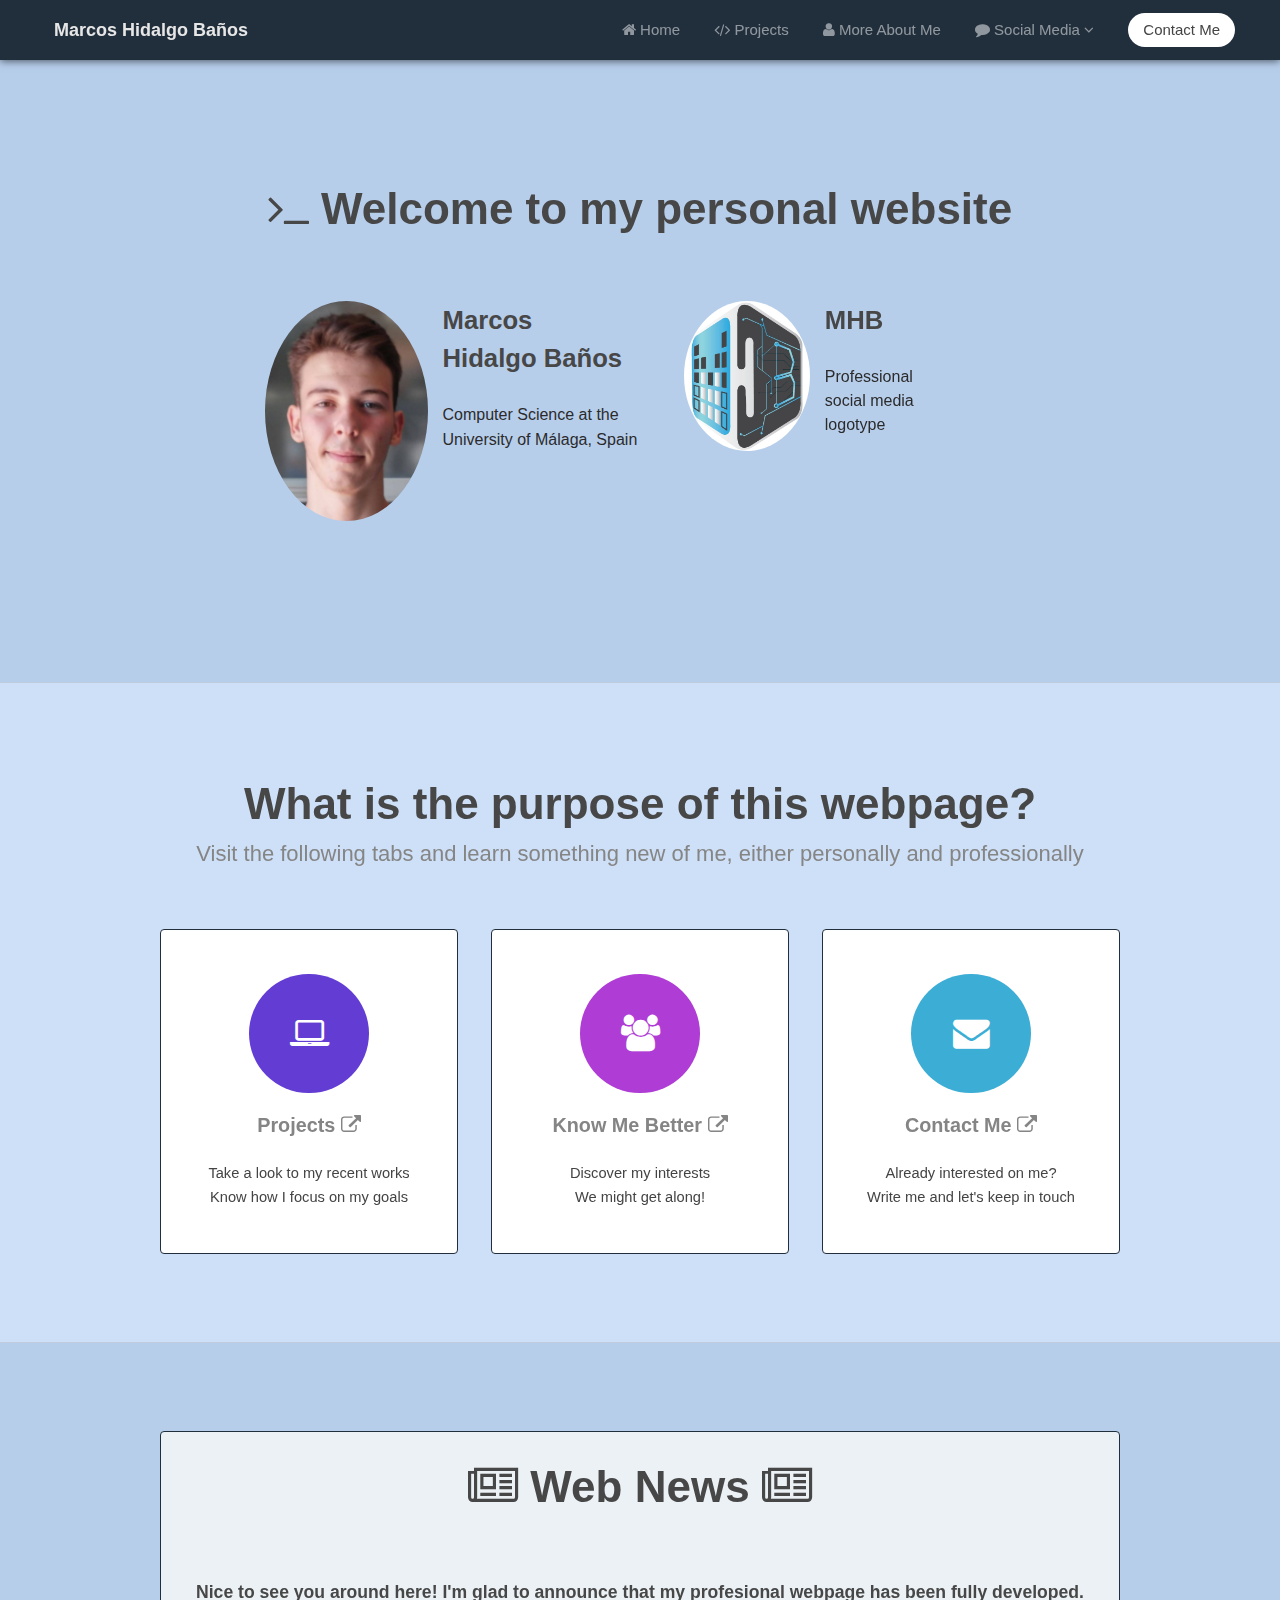
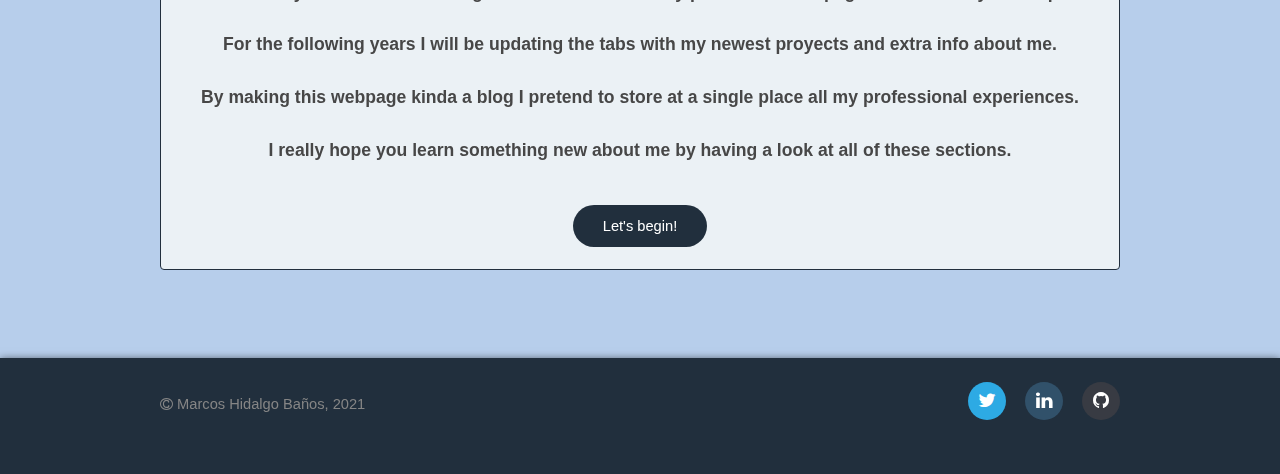
==== commit 2ee420b2: "Add files via upload" ====
--- a/index.html
+++ b/index.html
@@ -44,8 +44,8 @@
 			<!-- First look -->
 			<section id="one" class="wrapper style6 special">
 				<div id="two" class="wrapper style2 special">
-					<div class="container">
-						<header class="major" style="text-align: left;"><h2><i class="icon Little fa-terminal"></i> Welcome to my personal website</h2></header>
+					<div class="container" style="width: 750px;">
+						<header class="major" style="text-align: center;"><h2><i class="icon Little fa-terminal"></i> Welcome to my personal website</h2></header>
 						<!--Introduccion -->
 						<div class="row 200%">
 							<section class="12u$(xsmall) profile">
@@ -59,7 +59,6 @@
 								<p style="font-size: medium;">Professional social media logotype</p> 
 							</section>
 						</div>
-					
 					</div>
 				</div>
 			</section>
--- a/css/style.css
+++ b/css/style.css
@@ -1177,14 +1177,13 @@
 			color: rgb(249 246 241 / 80%);
 			text-align: justify;
 			padding-top: 6rem;
-			
+			text-align-last: 30px 20px 10px 20px;
 		}
 
 		.wrapper.style6 {
 			background-color:#b7ceeb;
 			color: #2b2b2b;
 		}
-
 
 			.wrapper.style3 h2, .wrapper.style3 h3, .wrapper.style3 p {
 				color: #ffffff;
@@ -1343,4 +1342,28 @@
 			color: black;
 			text-decoration: none;
 			cursor: pointer;
+		}
+
+
+
+	/* Srcollbar */
+	
+		/* width */
+		::-webkit-scrollbar {
+			width: 10px;
+		}
+		
+		/* Track */
+		::-webkit-scrollbar-track {
+			background: #e0e0e0;
+		}
+		
+		/* Handle */
+		::-webkit-scrollbar-thumb {
+			background: rgb(150, 147, 147);
+		}
+		
+		/* Handle on hover */
+		::-webkit-scrollbar-thumb:hover {
+			background: rgb(100, 99, 99);
 		}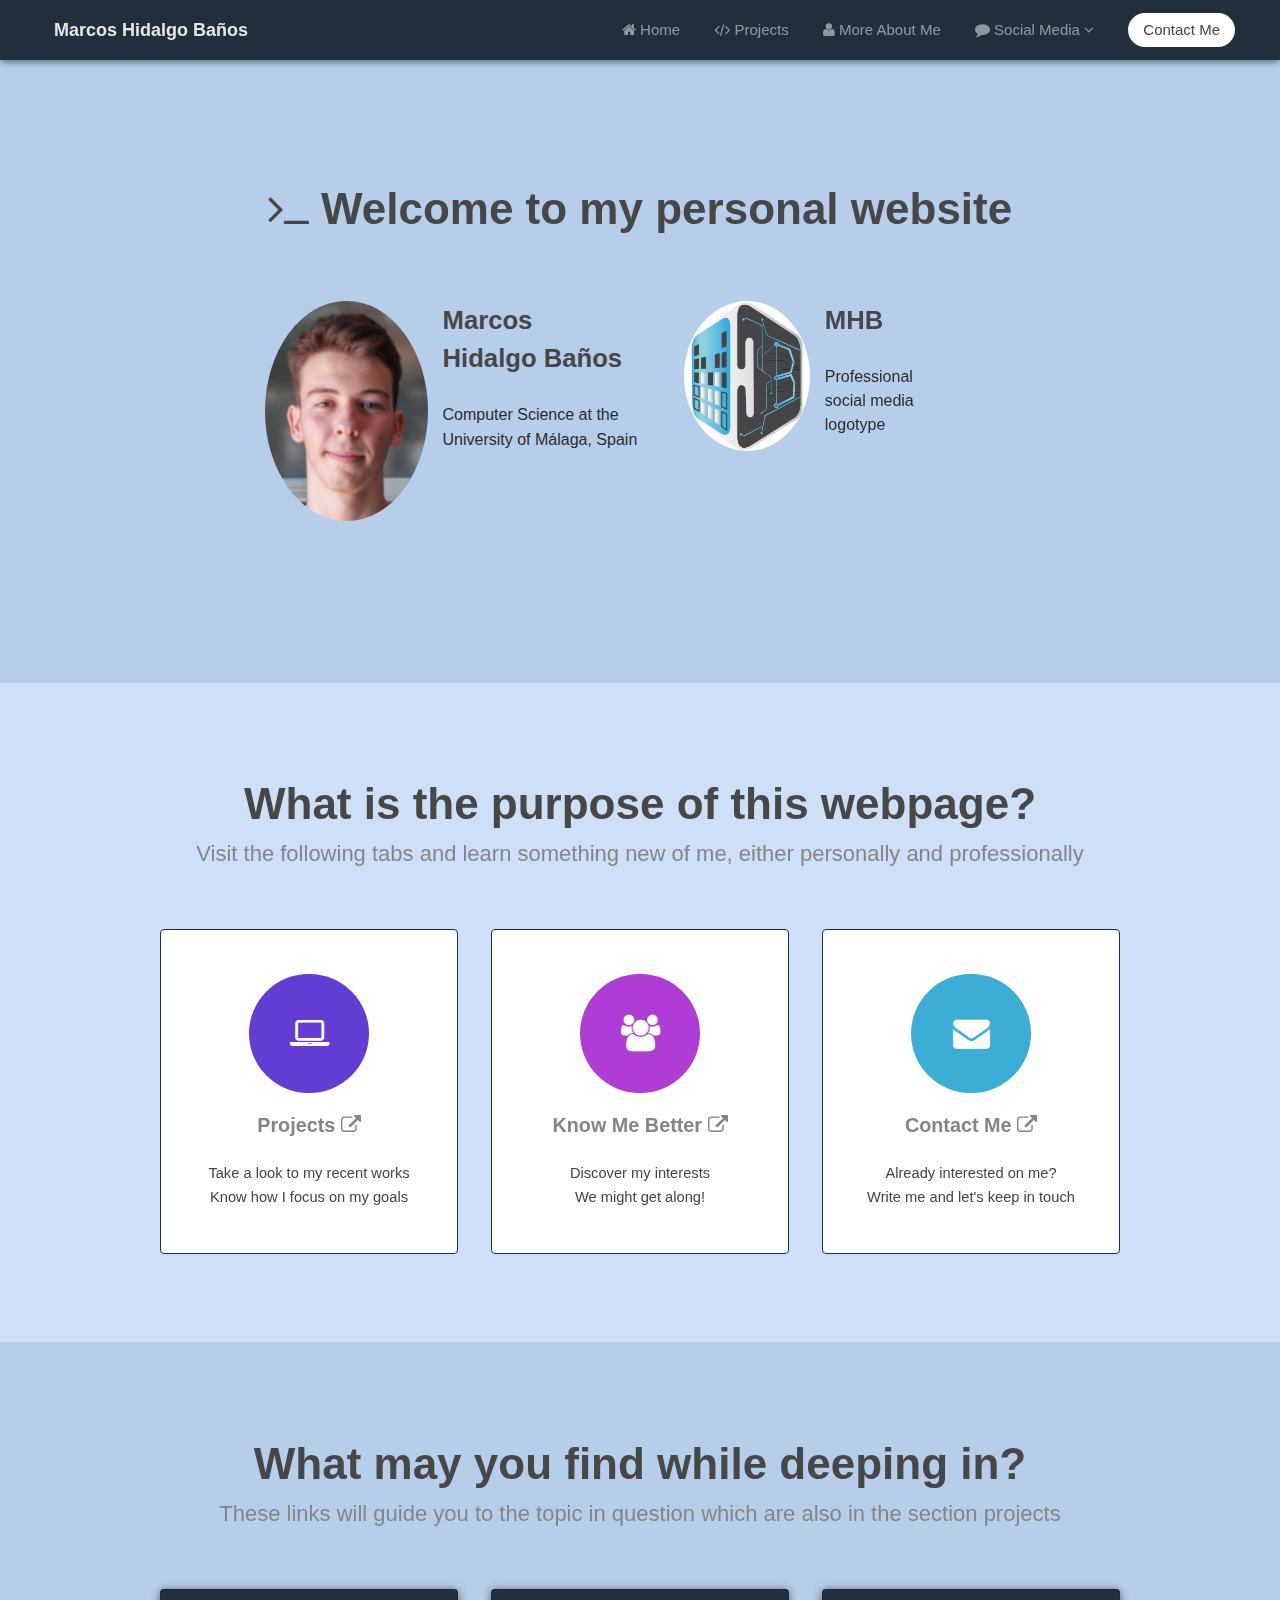
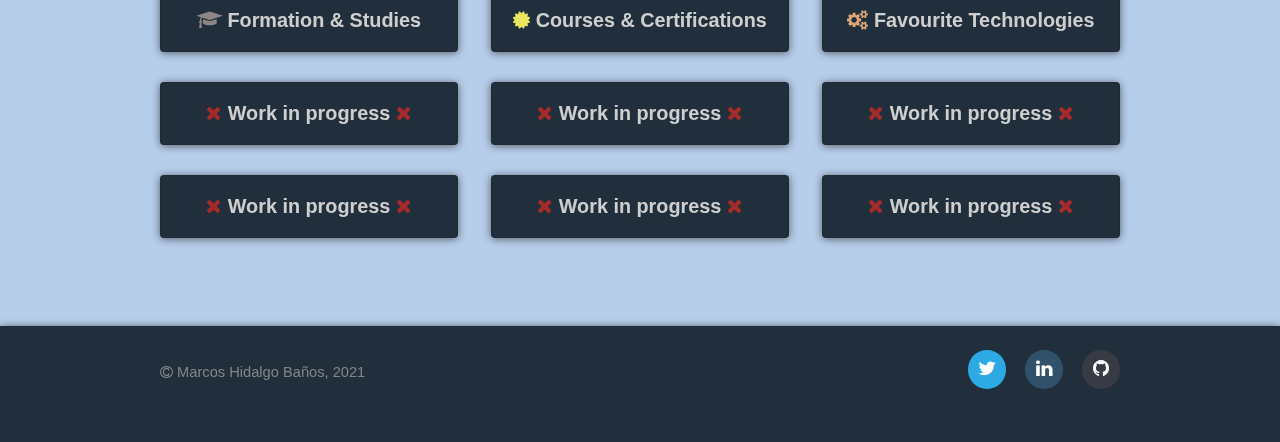
==== commit c66d3a01: "Add files via upload" ====
--- a/index.html
+++ b/index.html
@@ -61,6 +61,7 @@
 						</div>
 					</div>
 				</div>
+				
 			</section>
 
 				<!--Intro Webpage-->
@@ -75,7 +76,7 @@
 								<div class="4u 12u$(medium)">
 									<section class="box">
 										<i class="icon big rounded color3 fa-laptop"></i>
-										<a href="proyects.html"><h3>Projects <i class="icon Little fa-external-link"></i></h3></a>
+										<a href="projects.html"><h3>Projects <i class="icon Little fa-external-link"></i></h3></a>
 										<p>Take a look to my recent works</br>Know how I focus on my goals</p>
 									</section>
 								</div>
@@ -98,25 +99,59 @@
 					</div>
 				</section>
 
-			<!--News textbox-->
-			<section id="one" class="wrapper style6 special">
-				<div class="container">
-					<div class="box" style="background-color:rgb(235, 241, 245)" style="border-color:grey;" style="border-width:medium">
-						<header class="major"><h2><a class="icon fa-newspaper-o"></a> Web News <a class="icon fa-newspaper-o"></a></h2></header>
-							<h3 style="font-size: larger;">
-								Nice to see you around here! I'm glad to announce that my profesional webpage has been fully developed.
-								<br></br>For the following years I will be updating the tabs with my newest proyects and extra info about me.
-								<br></br>By making this webpage kinda a blog I pretend to store at a single place all my professional experiences.
-								<br></br>I really hope you learn something new about me by having a look at all of these sections.
-							</h3> <br>
-							<a href="projects.html" class="button special">Let's begin!</a>
-						
+				<!--Summary-->
+				<section id="main" class="wrapper style6 special">	
+					<div class="container">
+						<section class="profiles">
+							<header class="major">
+								<h2>What may you find while deeping in?</h2>
+								<p>These links will guide you to the topic in question which are also in the section projects</p>
+							</header>
+							<div class="row 150%">
+								<!--Table1-->
+								<div class="4u 12u$(medium)">
+									<section class="box2">
+										<h3 style="color: rgb(249 246 241 / 80%);"><i class="icon Little fa-graduation-cap" style="color: rgb(141, 133, 133);"></i> <a href="./FormacionEstudios.html">Formation & Studies </a></h3>
+									</section>
+									<section class="box2">
+										<h3 style="color: rgb(249 246 241 / 80%);"><i class="icon Little fa-times" style="color:brown;"></i> Work in progress <i class="icon Little fa-times" style="color:brown;"></i></h3>
+									</section>
+									<section class="box2">
+										<h3 style="color: rgb(249 246 241 / 80%);"><i class="icon Little fa-times" style="color:brown;"></i> Work in progress <i class="icon Little fa-times" style="color:brown;"></i></h3>
+									</section>
+								</div>
+								
+								<!--Table2-->
+								<div class="4u 12u$(medium)">
+									<section class="box2">									
+										<h3 style="color: rgb(249 246 241 / 80%);"><i class="icon Little fa-certificate" style="color: rgb(233, 231, 95);"></i> <a href="./CoursesCertifications.html">Courses & Certifications </a></h3>
+									</section>
+									<section class="box2">
+										<h3 style="color: rgb(249 246 241 / 80%);"><i class="icon Little fa-times" style="color:brown;"></i> Work in progress <i class="icon Little fa-times" style="color:brown;"></i></h3>
+									</section>
+									<section class="box2">
+										<h3 style="color: rgb(249 246 241 / 80%);"><i class="icon Little fa-times" style="color:brown;"></i> Work in progress <i class="icon Little fa-times" style="color:brown;"></i></h3>
+									</section>
+								</div>
+								
+								<!--Table3-->
+								<div class="4u 12u$(medium)">
+									<section class="box2">
+										<h3 style="color: rgb(249 246 241 / 80%);"><i class="icon Little fa-cogs" style="color:rgb(219, 165, 121);"></i> <a href="./ProgrammingLanguages.html">Favourite Technologies </a></h3>
+									</section>
+									<section class="box2">
+										<h3 style="color: rgb(249 246 241 / 80%);"><i class="icon Little fa-times" style="color:brown;"></i> Work in progress <i class="icon Little fa-times" style="color:brown;"></i></h3>
+									</section>		
+									<section class="box2">
+										<h3 style="color: rgb(249 246 241 / 80%);"><i class="icon Little fa-times" style="color:brown;"></i> Work in progress <i class="icon Little fa-times" style="color:brown;"></i></h3>
+									</section>			
+								</div>
+							</div>
+						</section>
+
+				<!--End of Background Color-->
 					</div>
-				</div>
-			</section>
-
-		<!--End of Background Color-->
-		</section>	
+				</section>
 			
 		<!-- Footer -->
 		<footer id="footer">
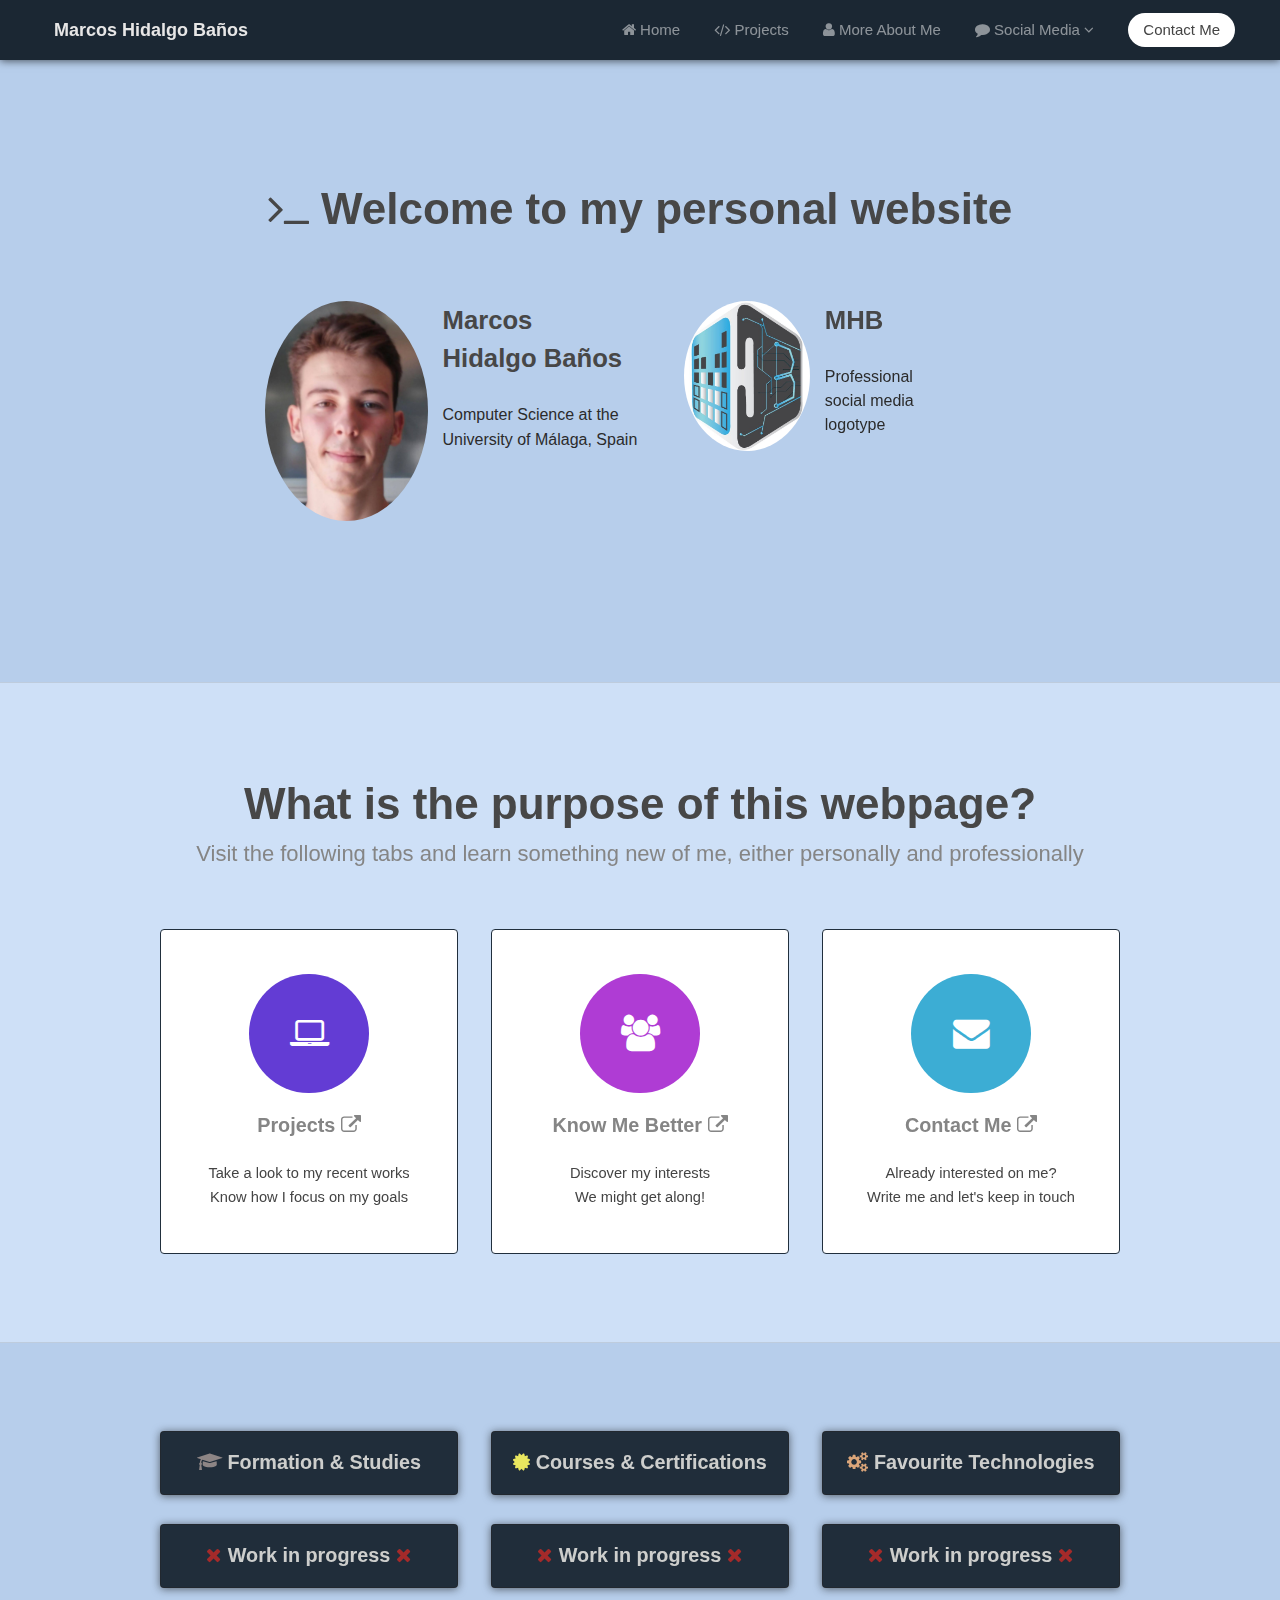
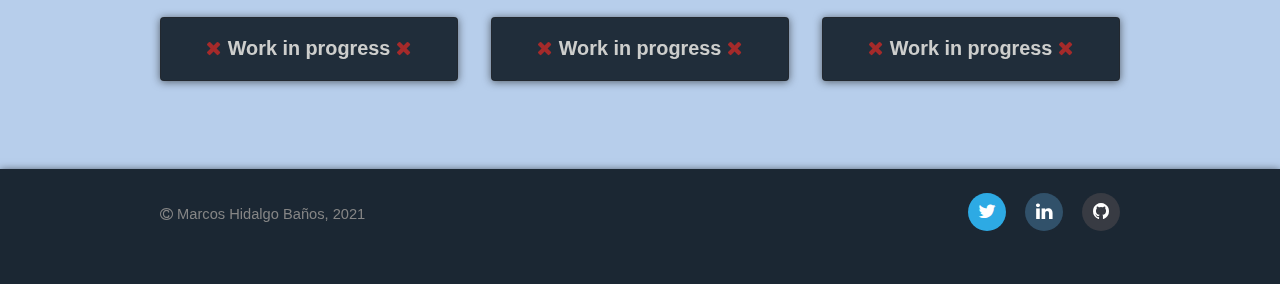
==== commit 66f16f01: "Add files via upload" ====
--- a/index.html
+++ b/index.html
@@ -40,7 +40,7 @@
 					</ul>
 				</nav>
 			</header>		
-
+			
 			<!-- First look -->
 			<section id="one" class="wrapper style6 special">
 				<div id="two" class="wrapper style2 special">
@@ -103,10 +103,6 @@
 				<section id="main" class="wrapper style6 special">	
 					<div class="container">
 						<section class="profiles">
-							<header class="major">
-								<h2>What may you find while deeping in?</h2>
-								<p>These links will guide you to the topic in question which are also in the section projects</p>
-							</header>
 							<div class="row 150%">
 								<!--Table1-->
 								<div class="4u 12u$(medium)">
--- a/css/style.css
+++ b/css/style.css
@@ -433,7 +433,7 @@
 
 		.box2 {
 			background-attachment: fixed;
-			background-color: #212F3D ; 
+			background-color: #202d3a ; 
 			box-shadow: rgba(19, 18, 18, 0.6) 0px 1px 8px 0px;
 			border-radius: 4px;
 			border: solid 1px #24222275;
@@ -959,7 +959,7 @@
 /* Header */
 
 	body.landing #header {
-		background-color:#212F3D;
+		background-color:#1b2733;
 		box-shadow: rgba(0, 0, 0, 0.6) 0px 1px 8px 0px;
 		left: 0;
 		position: fixed;
@@ -971,7 +971,7 @@
 		}
 
 	#header {
-		background-color: #212F3D;
+		background-color: #1b2733;
 		box-shadow: rgba(0, 0, 0, 0.6) 0px 1px 8px 0px;
 		color: #dfdbdb;
 		cursor: default;
@@ -1013,7 +1013,7 @@
 			}
 
 			#header nav > ul:hover {
-				background-color: #212F3D;
+				background-color: #1b2733;
 				color: #dfdbdb;
 			}
 
@@ -1044,9 +1044,10 @@
 					}
 
 					#header nav > ul > li:hover > ul {
+						box-shadow: rgb(19 18 18 / 60%) 0px 1px 8px 0px;
 						display:block;
 						position: absolute;
-						background-color: #212F3D;
+						background-color: #1b2733;
 						color: #dfdbdb;
 						padding: 1.9rem;
 						padding-top: 0rem;
@@ -1116,6 +1117,12 @@
 		/* Style 3 Wrapper */
 	}
 
+	.wrapper.style4 img {
+		width: 100%;
+		margin: .5rem auto;
+		border-radius: .25rem;
+	}
+
 		.wrapper.style1 {
 			background-color: #cee0f7;
 			border-bottom: 1px solid rgba(144, 144, 144, 0.25);
@@ -1173,7 +1180,7 @@
 		}
 
 		.wrapper.style4 {
-			background-color: #212F3D;
+			background-color: #1a2735;
 			color: rgb(249 246 241 / 80%);
 			text-align: justify;
 			padding-top: 6rem;
@@ -1219,7 +1226,7 @@
 /* Footer */
 
 	#footer {
-		background:#212F3D;
+		background:#1b2733;
 		box-shadow: rgba(0, 0, 0, 0.6) 0px 1px 8px 0px;
 		padding: 1.5rem 0.5rem;
 		vertical-align: bottom;
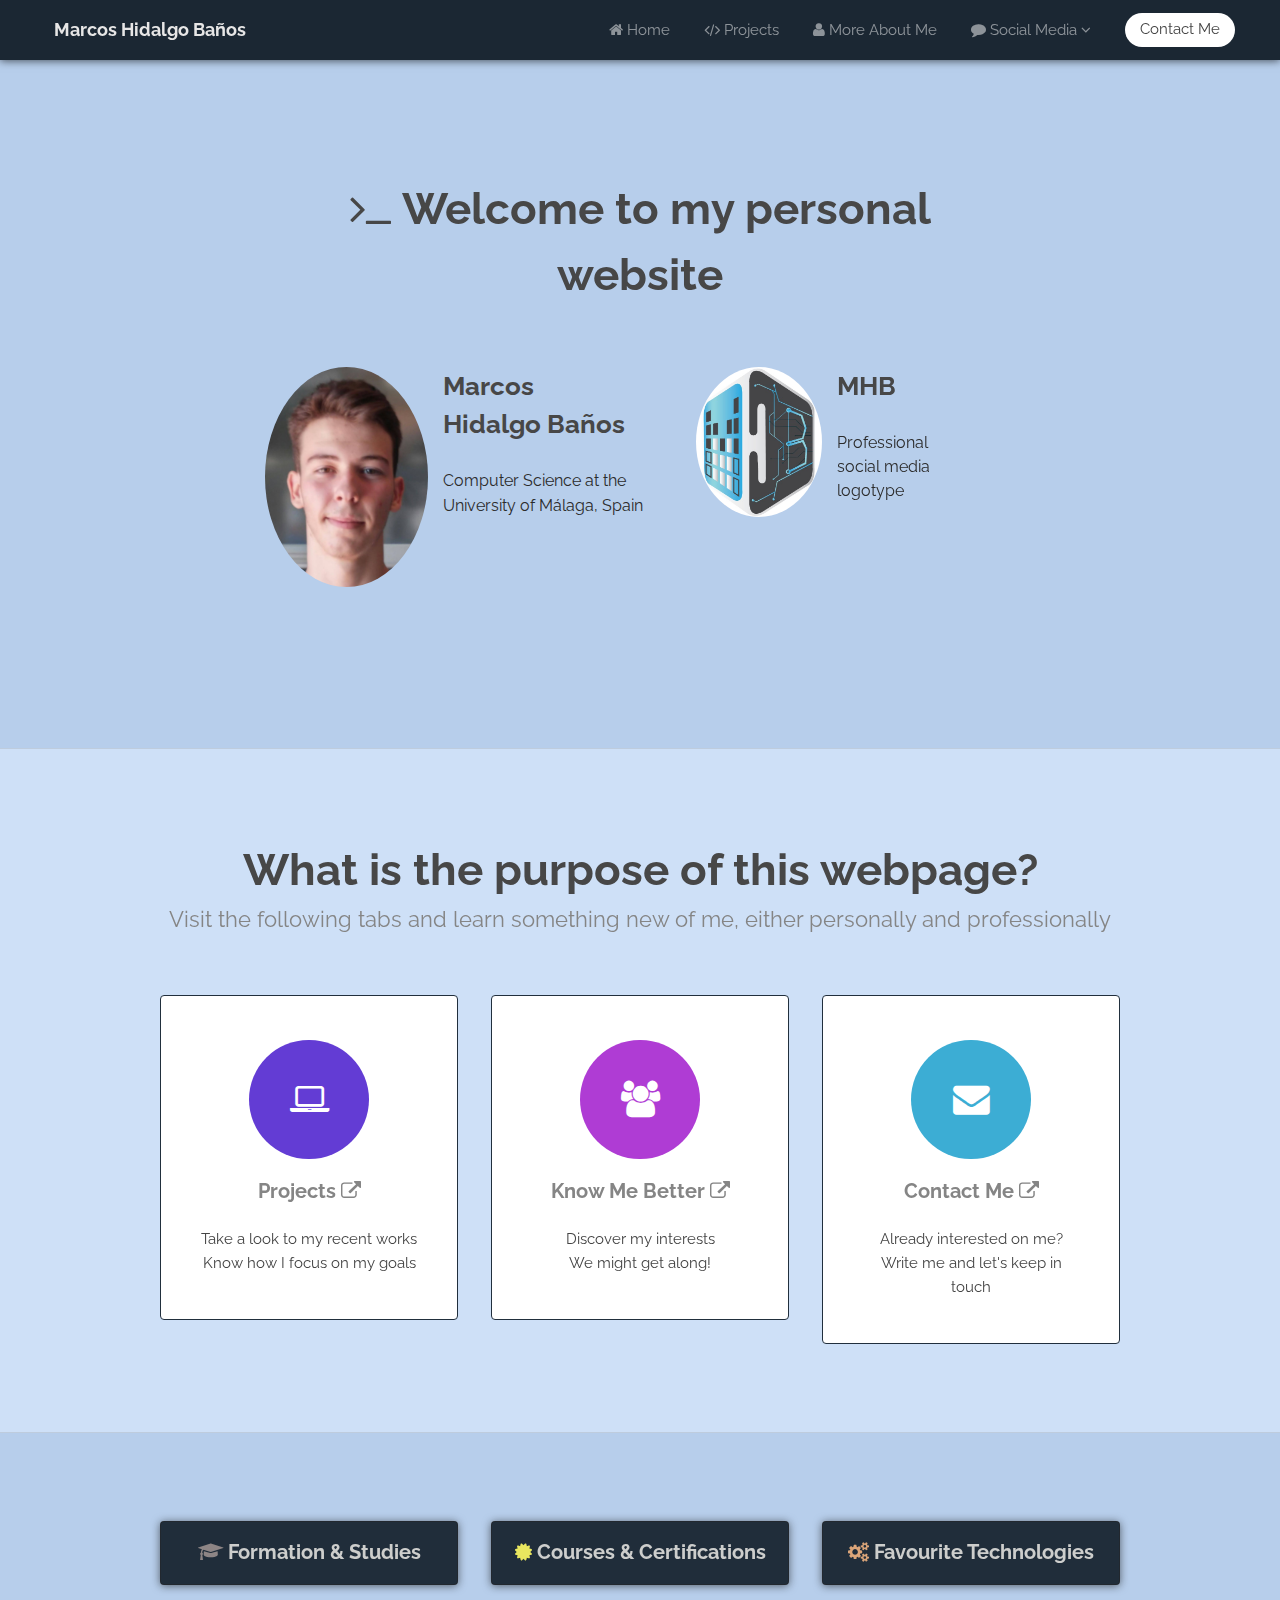
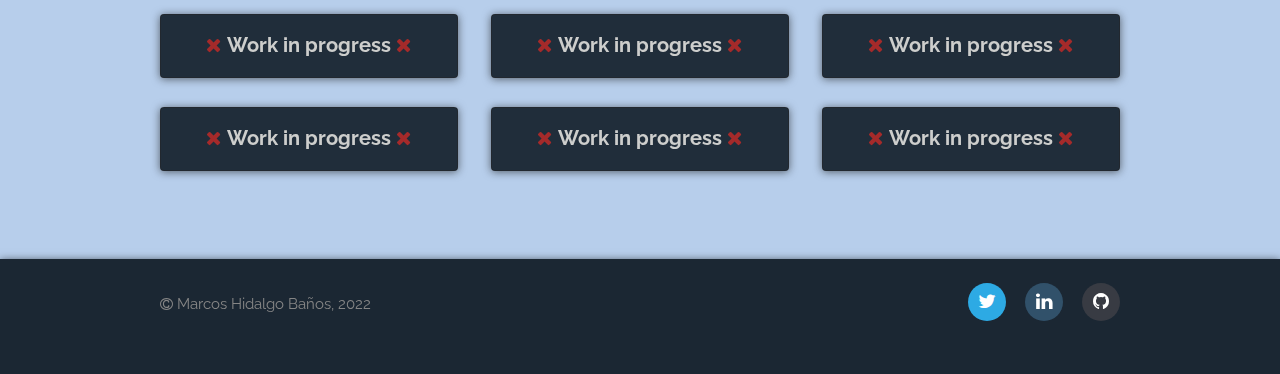
==== commit d8476da5: "Update 2022" ====
--- a/index.html
+++ b/index.html
@@ -31,7 +31,7 @@
 						<li><a href="moreAboutMe.html"><i class="icon Little fa-user"></i> More About Me</a></li>
 						<li><a><i class="icon Little fa-comment"></i> Social Media <i class="icon Little fa-angle-down"></i></a>
 							<ul>
-								<li><a href = "https://twitter.com/Marcos_Hidalgo_" target="blank" class="icon fa-twitter"> Twitter</a></li>
+								<li><a href = "https://twitter.com/marcoshidalgob target="blank" class="icon fa-twitter"> Twitter</a></li>
 								<li><a href = "https://www.linkedin.com/in/marcoshidalgob/" target="blank" class="icon fa-linkedin-square"> Linkedin</a></li>
 								<li><a href = "https://github.com/MarkosHB" target="blank" class="icon fa-github"> Github</a></li>
 							</ul>
@@ -155,12 +155,12 @@
 				<div class="row">
 					<div class="8u 12u$(medium)">
 						<ul class="copyright">
-							<li><i class="icon Little fa-copyright"></i><a href="index.html"> Marcos Hidalgo Baños,  2021 </a></li> 
+							<li><i class="icon Little fa-copyright"></i><a href="index.html"> Marcos Hidalgo Baños,  2022 </a></li> 
 						</ul>
 					</div>
 					<div class="4u$ 12u$(medium)"> 
 						<ul class="icons">
-							<li><a href = "https://twitter.com/Marcos_Hidalgo_"  target="blank" class="icon rounded fa-twitter"><span class="label">Twitter</span></a></li>
+							<li><a href = "https://twitter.com/marcoshidalgob"  target="blank" class="icon rounded fa-twitter"><span class="label">Twitter</span></a></li>
 							<li><a href = "https://www.linkedin.com/in/marcoshidalgob/"  target="blank" class="icon rounded fa-linkedin"><span class="label">LinkedIn</span></a></li>
 							<li><a href = "https://github.com/MarkosHB"  target="blank" class="icon rounded fa-github"><span class="label">Github</span></a></li>
 						</ul>
--- a/css/style.css
+++ b/css/style.css
@@ -12,7 +12,6 @@
 
 	body {
 		background: rgb(233, 226, 226);
-		font-family:sans-serif !important;
 	}
 
 		body.is-loading *, body.is-loading *:before, body.is-loading *:after {
@@ -1181,10 +1180,11 @@
 
 		.wrapper.style4 {
 			background-color: #1a2735;
-			color: rgb(249 246 241 / 80%);
+			color:rgb(233, 226, 226);
 			text-align: justify;
 			padding-top: 6rem;
 			text-align-last: 30px 20px 10px 20px;
+			font-size: medium;
 		}
 
 		.wrapper.style6 {
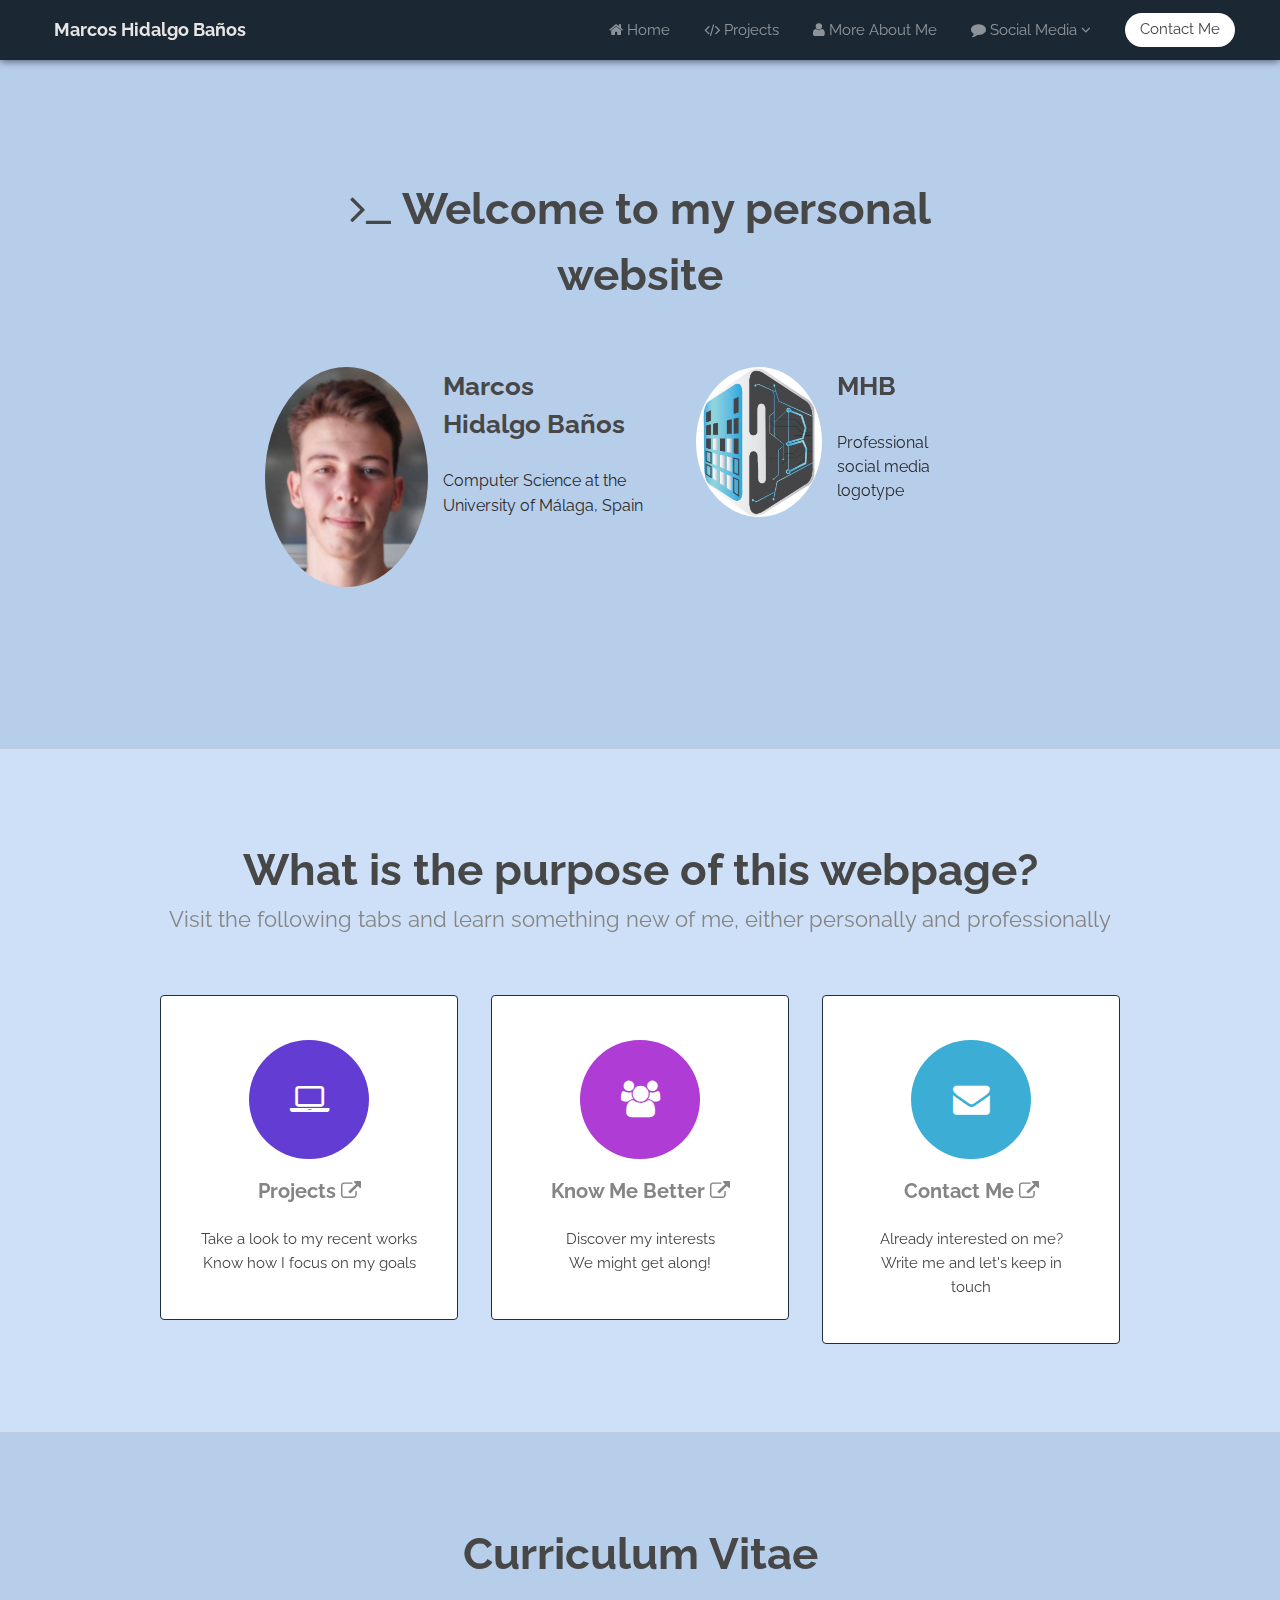
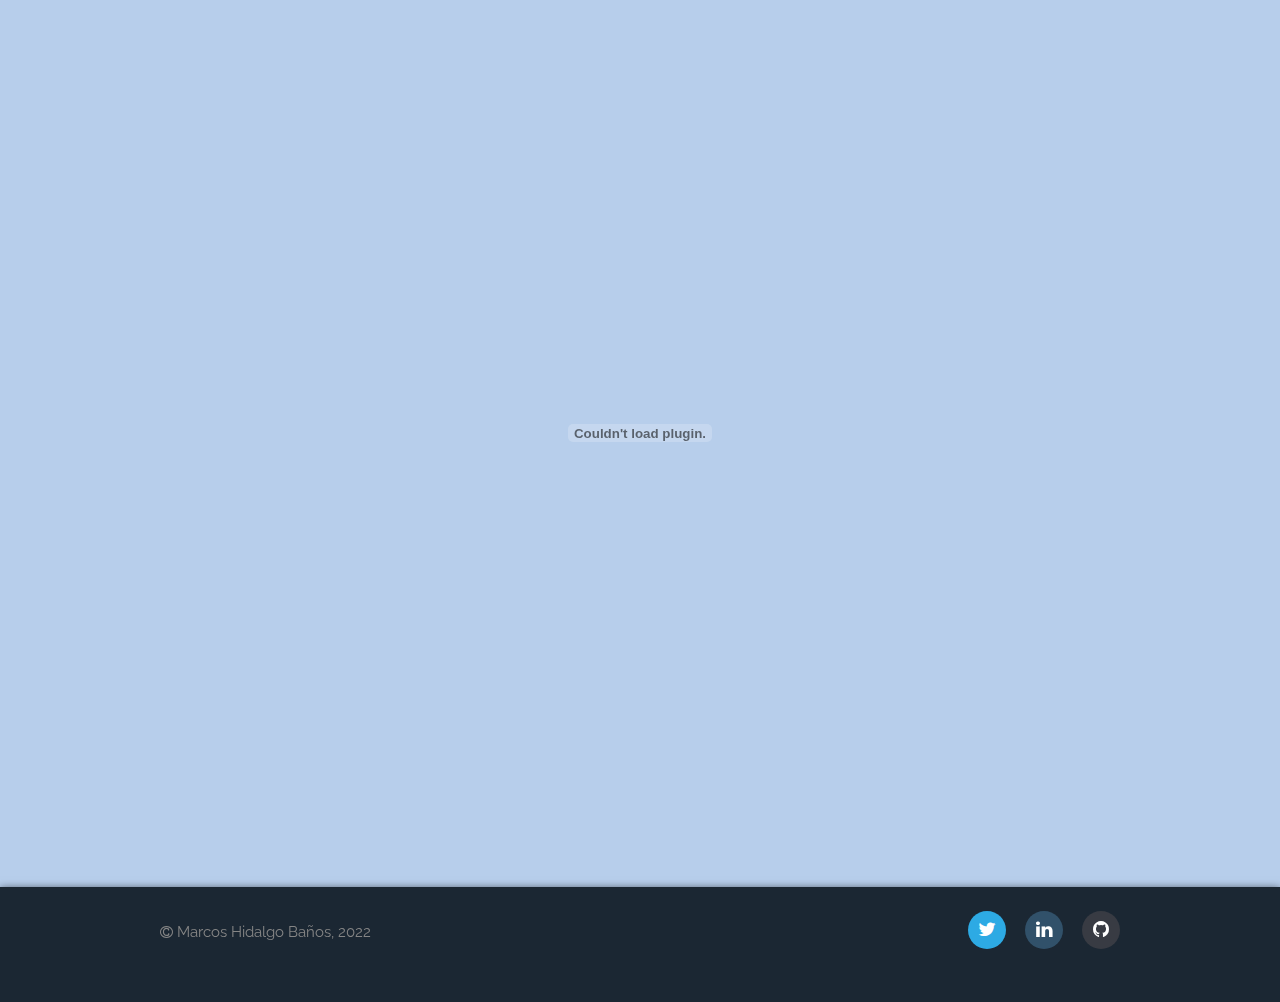
==== commit 7cfd333c: "Change in projects and CV" ====
--- a/index.html
+++ b/index.html
@@ -31,7 +31,7 @@
 						<li><a href="moreAboutMe.html"><i class="icon Little fa-user"></i> More About Me</a></li>
 						<li><a><i class="icon Little fa-comment"></i> Social Media <i class="icon Little fa-angle-down"></i></a>
 							<ul>
-								<li><a href = "https://twitter.com/marcoshidalgob target="blank" class="icon fa-twitter"> Twitter</a></li>
+								<li><a href = "https://twitter.com/marcoshidalgob" target="blank" class="icon fa-twitter"> Twitter</a></li>
 								<li><a href = "https://www.linkedin.com/in/marcoshidalgob/" target="blank" class="icon fa-linkedin-square"> Linkedin</a></li>
 								<li><a href = "https://github.com/MarkosHB" target="blank" class="icon fa-github"> Github</a></li>
 							</ul>
@@ -99,53 +99,11 @@
 					</div>
 				</section>
 
-				<!--Summary-->
+				<!--Curriculum-->
 				<section id="main" class="wrapper style6 special">	
 					<div class="container">
-						<section class="profiles">
-							<div class="row 150%">
-								<!--Table1-->
-								<div class="4u 12u$(medium)">
-									<section class="box2">
-										<h3 style="color: rgb(249 246 241 / 80%);"><i class="icon Little fa-graduation-cap" style="color: rgb(141, 133, 133);"></i> <a href="./FormacionEstudios.html">Formation & Studies </a></h3>
-									</section>
-									<section class="box2">
-										<h3 style="color: rgb(249 246 241 / 80%);"><i class="icon Little fa-times" style="color:brown;"></i> Work in progress <i class="icon Little fa-times" style="color:brown;"></i></h3>
-									</section>
-									<section class="box2">
-										<h3 style="color: rgb(249 246 241 / 80%);"><i class="icon Little fa-times" style="color:brown;"></i> Work in progress <i class="icon Little fa-times" style="color:brown;"></i></h3>
-									</section>
-								</div>
-								
-								<!--Table2-->
-								<div class="4u 12u$(medium)">
-									<section class="box2">									
-										<h3 style="color: rgb(249 246 241 / 80%);"><i class="icon Little fa-certificate" style="color: rgb(233, 231, 95);"></i> <a href="./CoursesCertifications.html">Courses & Certifications </a></h3>
-									</section>
-									<section class="box2">
-										<h3 style="color: rgb(249 246 241 / 80%);"><i class="icon Little fa-times" style="color:brown;"></i> Work in progress <i class="icon Little fa-times" style="color:brown;"></i></h3>
-									</section>
-									<section class="box2">
-										<h3 style="color: rgb(249 246 241 / 80%);"><i class="icon Little fa-times" style="color:brown;"></i> Work in progress <i class="icon Little fa-times" style="color:brown;"></i></h3>
-									</section>
-								</div>
-								
-								<!--Table3-->
-								<div class="4u 12u$(medium)">
-									<section class="box2">
-										<h3 style="color: rgb(249 246 241 / 80%);"><i class="icon Little fa-cogs" style="color:rgb(219, 165, 121);"></i> <a href="./ProgrammingLanguages.html">Favourite Technologies </a></h3>
-									</section>
-									<section class="box2">
-										<h3 style="color: rgb(249 246 241 / 80%);"><i class="icon Little fa-times" style="color:brown;"></i> Work in progress <i class="icon Little fa-times" style="color:brown;"></i></h3>
-									</section>		
-									<section class="box2">
-										<h3 style="color: rgb(249 246 241 / 80%);"><i class="icon Little fa-times" style="color:brown;"></i> Work in progress <i class="icon Little fa-times" style="color:brown;"></i></h3>
-									</section>			
-								</div>
-							</div>
-						</section>
-
-				<!--End of Background Color-->
+						<header class="major" style="text-align: center;"><h2>Curriculum Vitae</h2></header>
+						<embed src="./docs/CV/MarcosHidalgoCV.pdf" type="application/pdf" width="43%" height="775px" />	
 					</div>
 				</section>
 			
--- a/css/style.css
+++ b/css/style.css
@@ -30,7 +30,7 @@
 	body, input, select, textarea {
 		color: #444;
 		font-family: "Raleway", Helvetica, sans-serif;
-		font-size: 13pt;
+		font-size: 12pt;
 		font-weight: 400;
 		line-height: 1.65em;
 	}
@@ -1184,7 +1184,7 @@
 			text-align: justify;
 			padding-top: 6rem;
 			text-align-last: 30px 20px 10px 20px;
-			font-size: medium;
+			font-size: 11pt;
 		}
 
 		.wrapper.style6 {
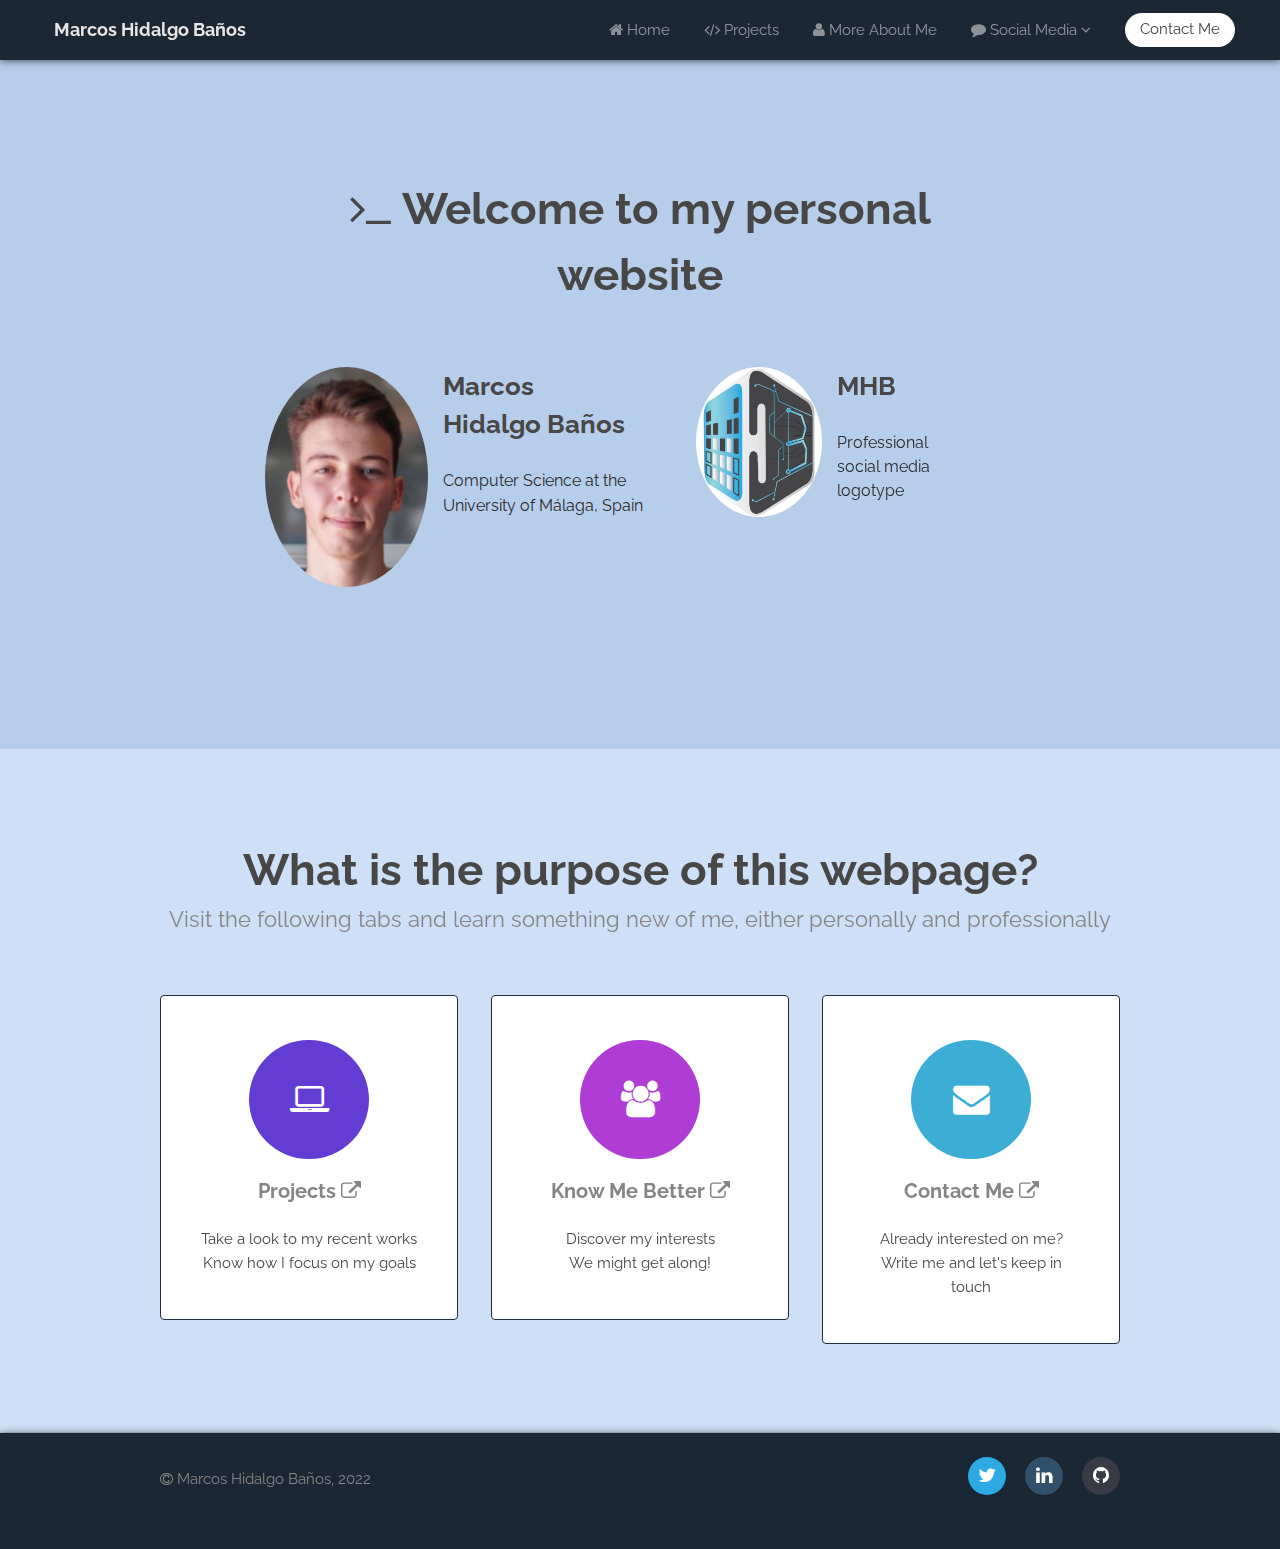
==== commit 8b7e4e46: "September 2022 update" ====
--- a/index.html
+++ b/index.html
@@ -98,14 +98,6 @@
 						</div>
 					</div>
 				</section>
-
-				<!--Curriculum-->
-				<section id="main" class="wrapper style6 special">	
-					<div class="container">
-						<header class="major" style="text-align: center;"><h2>Curriculum Vitae</h2></header>
-						<embed src="./docs/CV/MarcosHidalgoCV.pdf" type="application/pdf" width="43%" height="775px" />	
-					</div>
-				</section>
 			
 		<!-- Footer -->
 		<footer id="footer">
